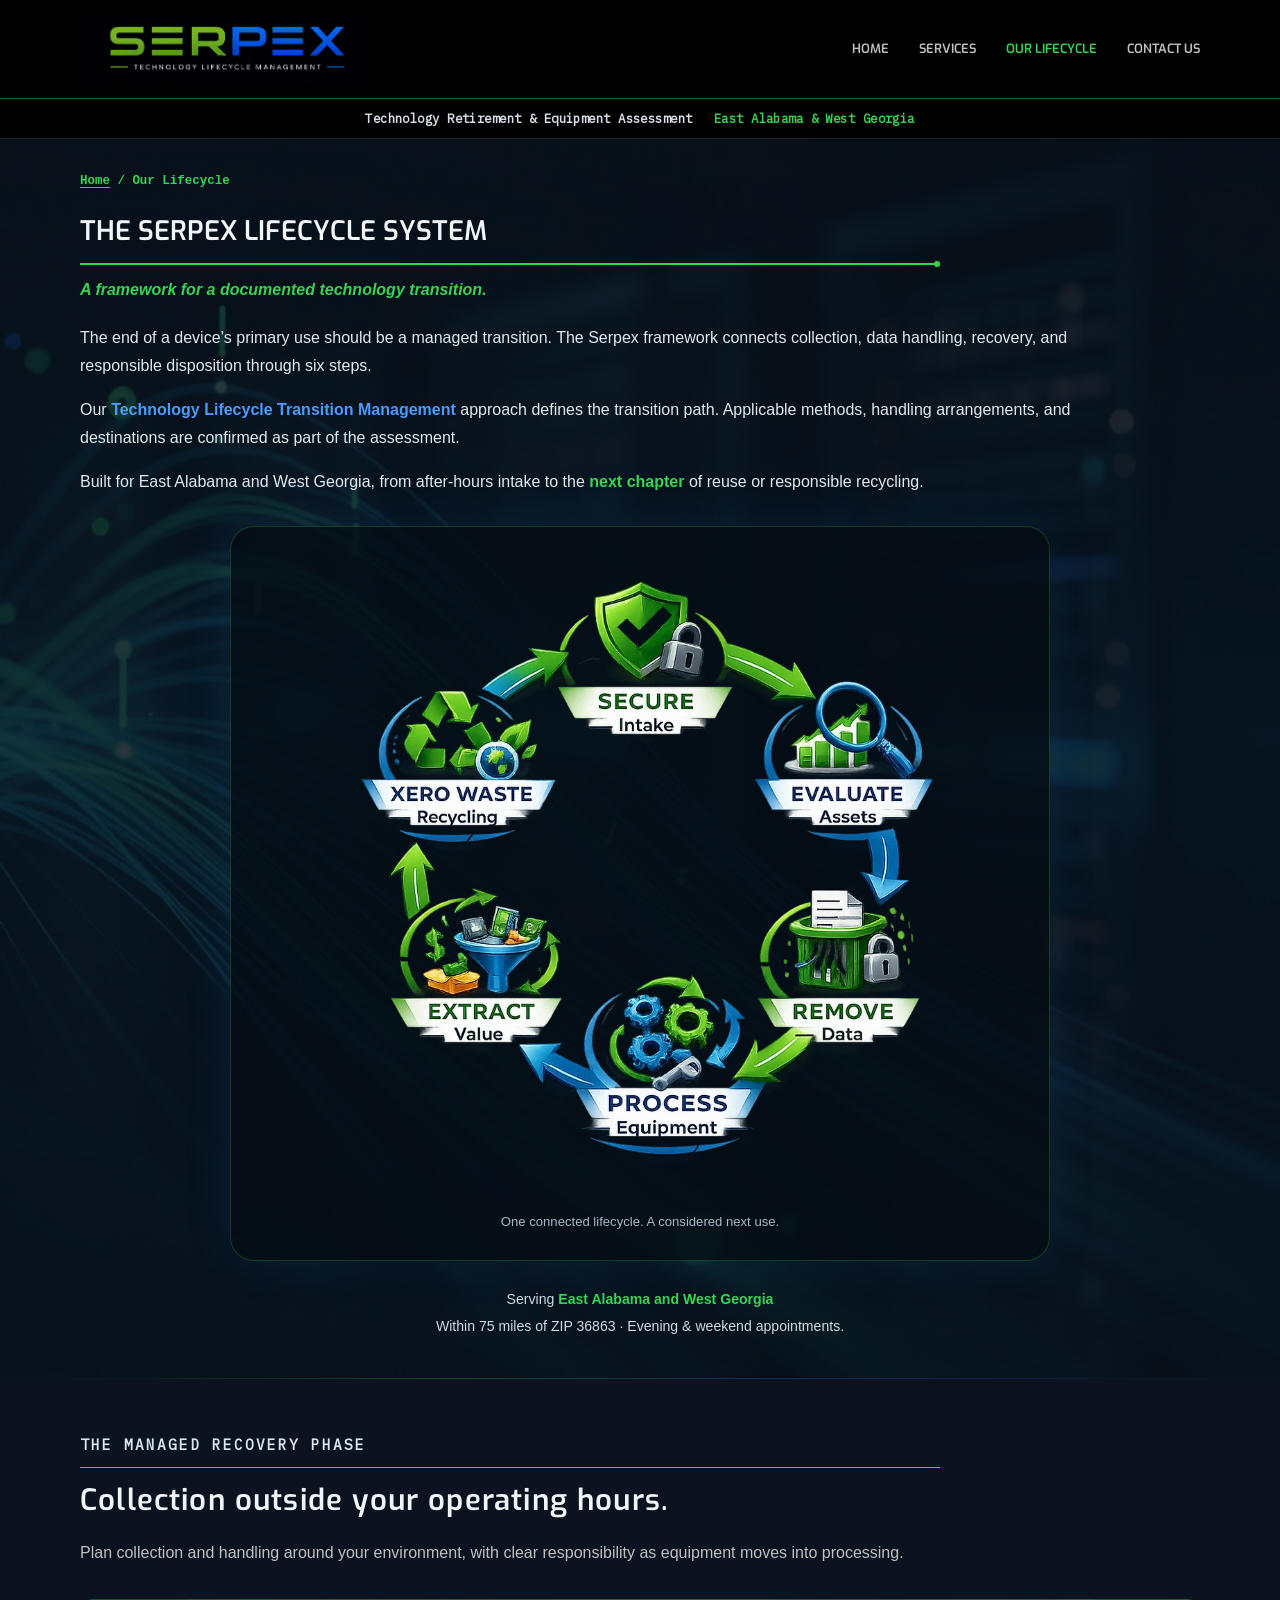
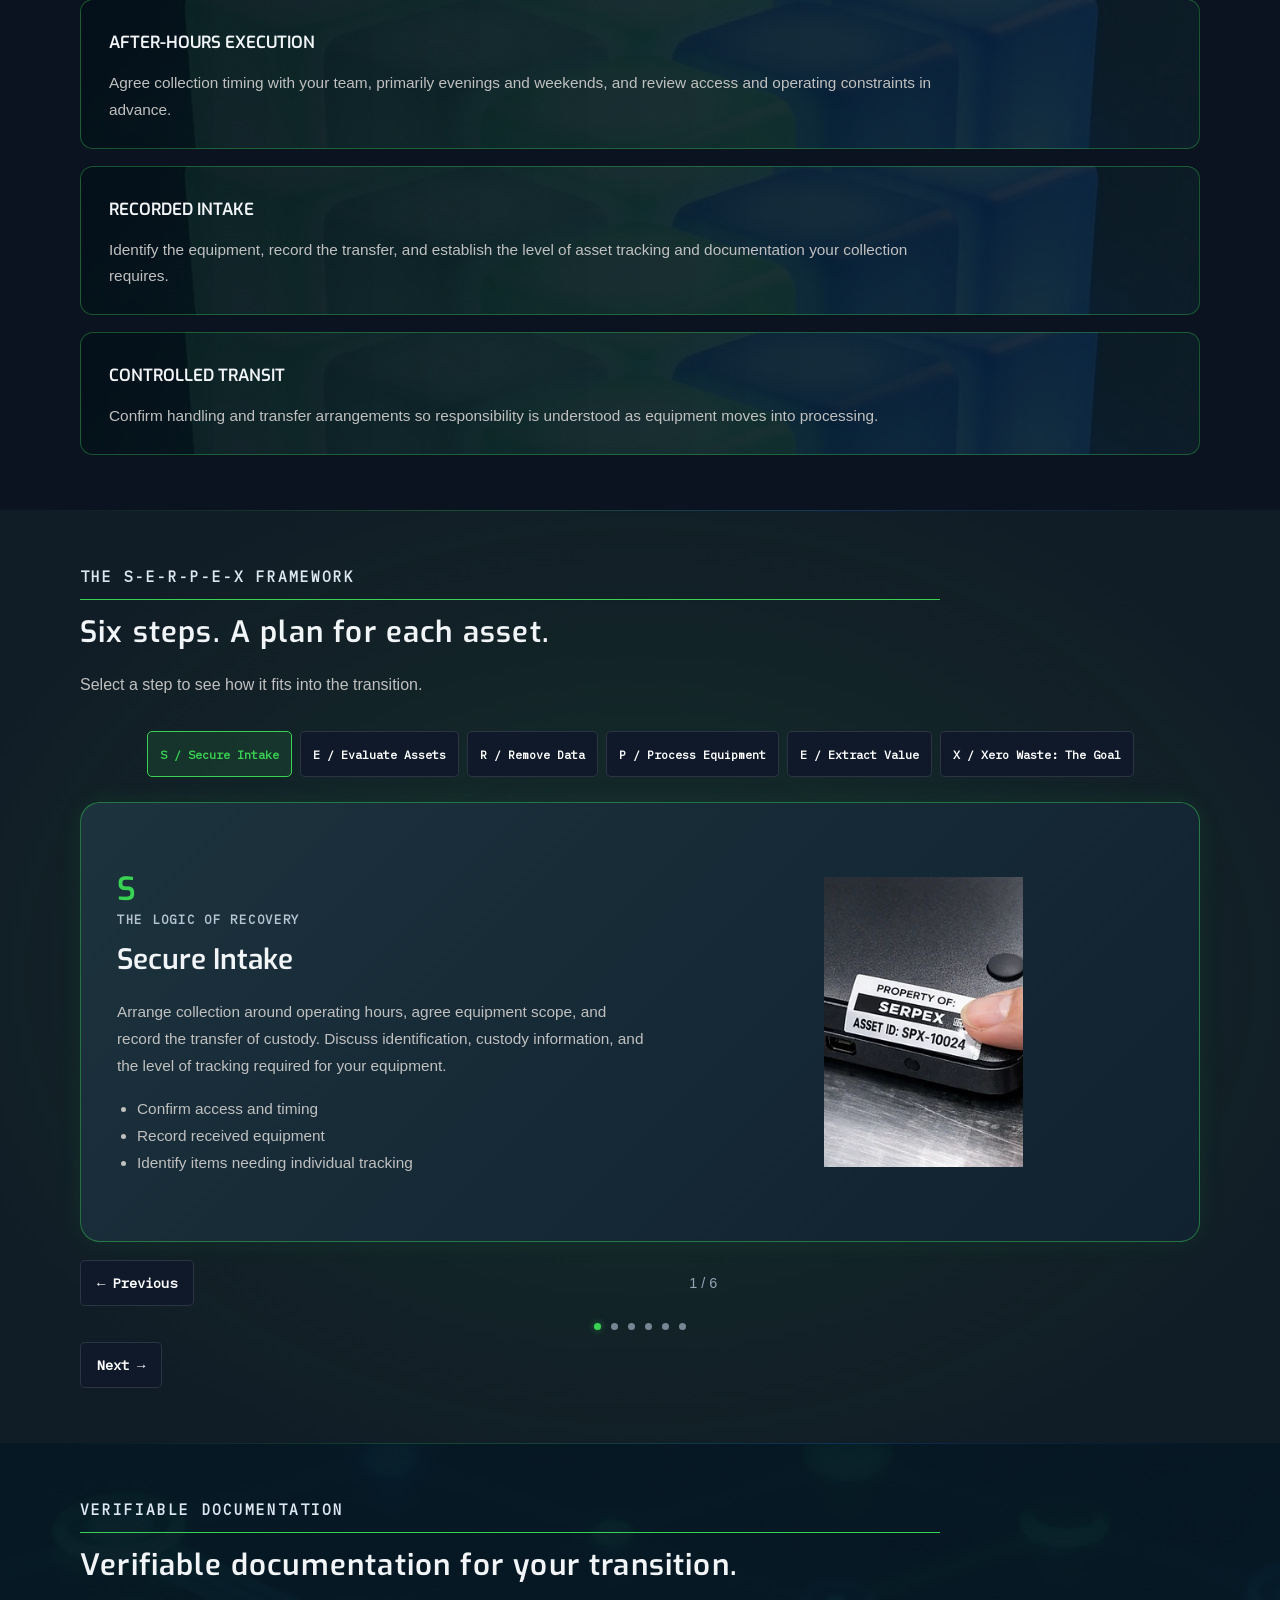
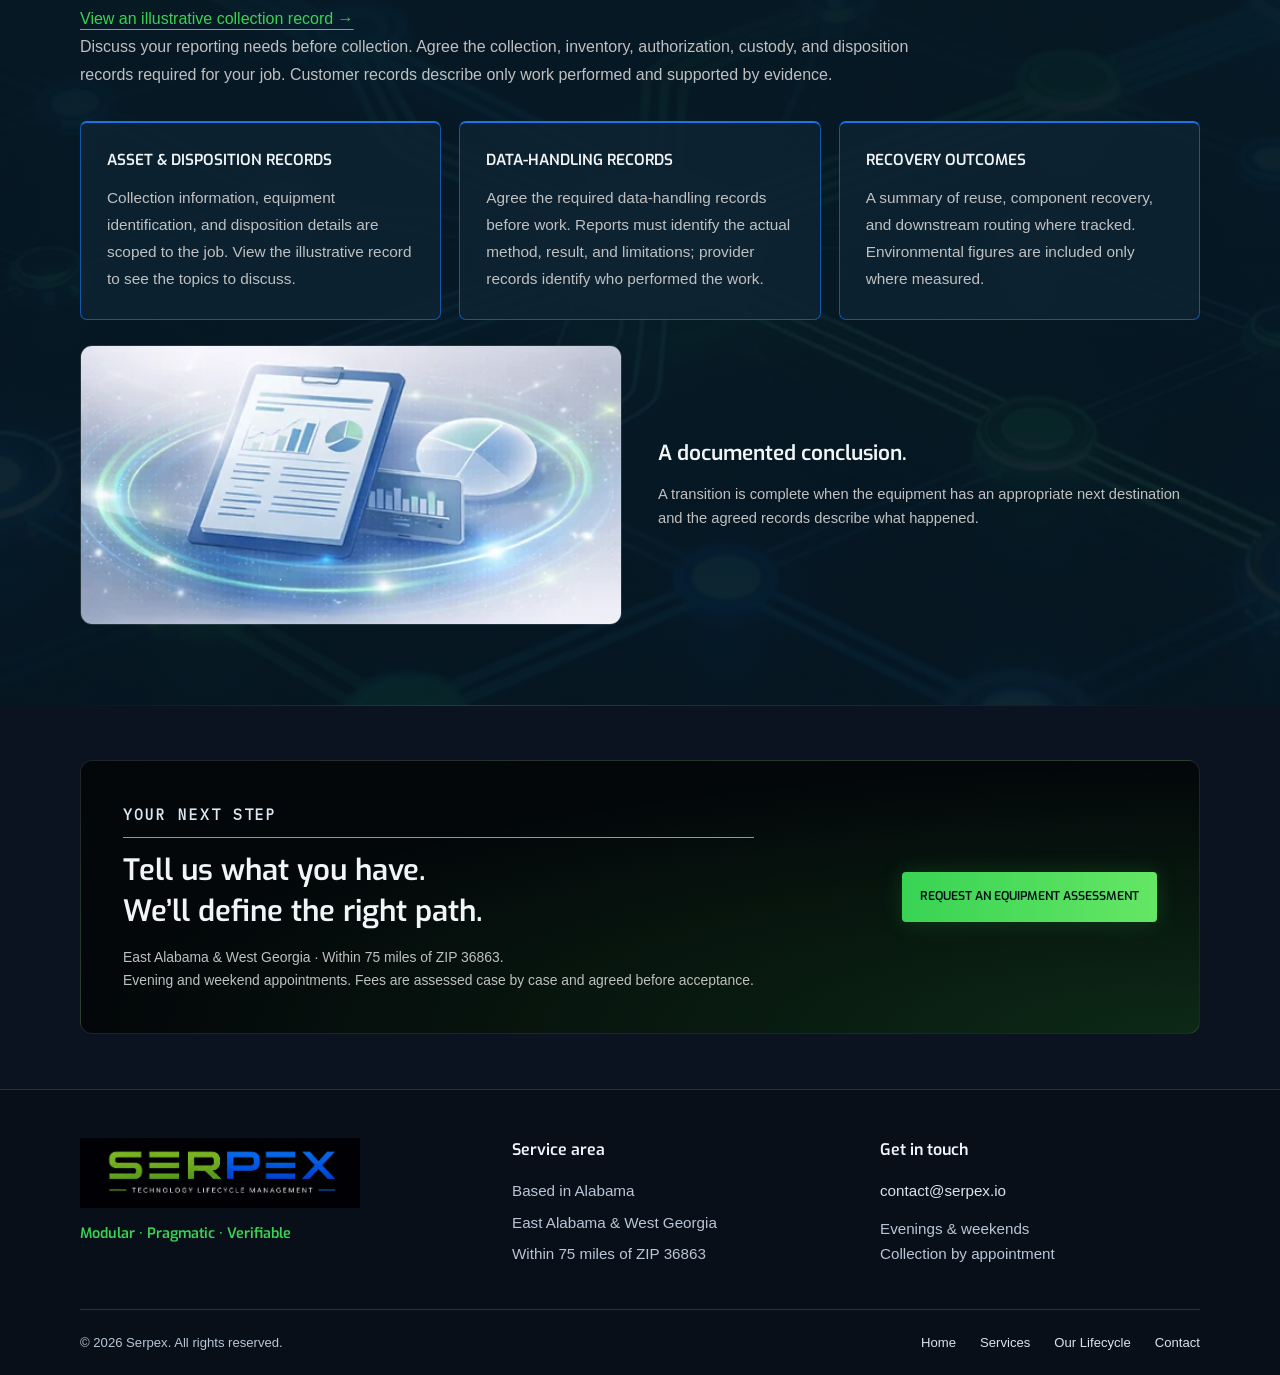
==== lifecycle.html @ 8f2829be "Publish updated Serpex site with Exo typography and balanced footer" ====
<!DOCTYPE html>
<html lang="en">

<head>
    <meta charset="UTF-8">
    <meta name="viewport" content="width=device-width, initial-scale=1.0">

    <title>Our Lifecycle | Serpex S-E-R-P-E-X Framework</title>

    <meta name="description" content="Explore the six-step Serpex lifecycle: intake, evaluation, data handling, processing, value recovery, and responsible downstream recycling.">

    

<link rel="icon" href="assets/logo-circle-transparent.png" type="image/png">
<link rel="canonical" href="https://serpex.io/lifecycle.html">
<meta property="og:title" content="Our Lifecycle | Serpex S-E-R-P-E-X Framework">
<meta property="og:description" content="Explore the six-step Serpex lifecycle: intake, evaluation, data handling, processing, value recovery, and responsible downstream recycling.">
<meta property="og:type" content="website">
<meta property="og:url" content="https://serpex.io/lifecycle.html">
<meta property="og:image" content="https://serpex.io/assets/after-hours.webp">
<meta name="twitter:card" content="summary_large_image">


<link rel="stylesheet" href="assets/site.css">
<link rel="stylesheet" href="assets/lifecycle.css">
<link rel="stylesheet" href="assets/customer.css">
</head>


<body class="source-lifecycle">
<a class="skip-link" href="#main">Skip to content</a>
<header><div class="container"><nav aria-label="Main navigation">
<a href="/" aria-label="Serpex home"><img src="assets/serpex-wordmark-tagline.png" alt="Serpex — Technology Lifecycle Management" class="nav-logo"></a>
<button class="menu-toggle" type="button" aria-expanded="false" aria-controls="navigation">Menu</button>
<div class="nav-links" id="navigation"><a href="index.html">Home</a><a href="services.html">Services</a><a href="lifecycle.html" aria-current="page">Our Lifecycle</a><a href="index.html#contact">Contact Us</a></div>
</nav></div><div class="region-bar">Technology Retirement &amp; Equipment Assessment <span>East Alabama &amp; West Georgia</span></div></header>
<main id="main"><section class="lifecycle-opening"><div class="container"><div class="breadcrumb"><a href="index.html">Home</a> / Our Lifecycle</div><div class="source-section-title"><h1>The Serpex Lifecycle System</h1></div><p class="source-subtitle">A framework for a documented technology transition.</p><div class="opening-copy"><p>The end of a device’s primary use should be a managed transition. The Serpex framework connects collection, data handling, recovery, and responsible disposition through six steps.</p><p>Our <strong class="blue-text">Technology Lifecycle Transition Management</strong> approach defines the transition path. Applicable methods, handling arrangements, and destinations are confirmed as part of the assessment.</p><p>Built for East Alabama and West Georgia, from after-hours intake to the <strong class="green-text">next chapter</strong> of reuse or responsible recycling.</p></div><figure class="lifecycle-diagram"><img src="assets/wix/lifecycle-system.webp" alt="Serpex circular lifecycle diagram: Secure Intake, Evaluate Assets, Remove Data, Process Equipment, Extract Value, and Xero Waste Recycling" width="923" height="923" fetchpriority="high"><figcaption>One connected lifecycle. A considered next use.</figcaption></figure><p class="source-region">Serving <span>East Alabama and West Georgia</span><br>Within 75 miles of ZIP 36863 · Evening &amp; weekend appointments.</p></div></section><section class="section"><div class="container"><div class="section-heading"><div class="section-label">The Managed Recovery Phase</div><h2>Collection outside your operating hours.</h2><p>Plan collection and handling around your environment, with clear responsibility as equipment moves into processing.</p></div><div class="benefit-grid"><article><span>01</span><h3>After-Hours Execution</h3><p>Agree collection timing with your team, primarily evenings and weekends, and review access and operating constraints in advance.</p></article><article><span>02</span><h3>Recorded Intake</h3><p>Identify the equipment, record the transfer, and establish the level of asset tracking and documentation your collection requires.</p></article><article><span>03</span><h3>Controlled Transit</h3><p>Confirm handling and transfer arrangements so responsibility is understood as equipment moves into processing.</p></article></div></div></section>
<section class="section" id="framework"><div class="container"><div class="section-heading"><div class="section-label">The S-E-R-P-E-X Framework</div><h2>Six steps. A plan for each asset.</h2><p>Select a step to see how it fits into the transition.</p></div><div data-viewer><div class="selector" role="group" aria-label="Lifecycle steps"><button type="button" data-panel aria-controls="step-0" aria-pressed="true">S / Secure Intake</button><button type="button" data-panel aria-controls="step-1" aria-pressed="false">E / Evaluate Assets</button><button type="button" data-panel aria-controls="step-2" aria-pressed="false">R / Remove Data</button><button type="button" data-panel aria-controls="step-3" aria-pressed="false">P / Process Equipment</button><button type="button" data-panel aria-controls="step-4" aria-pressed="false">E / Extract Value</button><button type="button" data-panel aria-controls="step-5" aria-pressed="false">X / Xero Waste: The Goal</button></div><article class="viewer-panel" id="step-0" aria-label="Step 1: Secure Intake"><div><div class="framework-letter">S</div><div class="section-label">The logic of recovery</div><h3>Secure Intake</h3><p>Arrange collection around operating hours, agree equipment scope, and record the transfer of custody. Discuss identification, custody information, and the level of tracking required for your equipment.</p><ul><li>Confirm access and timing</li><li>Record received equipment</li><li>Identify items needing individual tracking</li></ul></div><img src="assets/wix/secure-intake.webp" alt="Illustration of secure intake" loading="lazy"></article><article class="viewer-panel" id="step-1" aria-label="Step 2: Evaluate Assets"><div><div class="framework-letter">E</div><div class="section-label">The strategic triage</div><h3>Evaluate Assets</h3><p>Review hardware specifications, condition, data-bearing media, and reuse potential. The evaluation determines a practical path for the whole device, useful components, or material recovery.</p><ul><li>Review condition and function</li><li>Identify data-bearing media</li><li>Select viable recovery options</li></ul></div><img src="assets/wix/evaluate-assets.webp" alt="Illustration of evaluate assets" loading="lazy"></article><article class="viewer-panel" id="step-2" aria-label="Step 3: Remove Data"><div><div class="framework-letter">R</div><div class="section-label">Data before value</div><h3>Remove Data</h3><p>Identify data-bearing media and the required outcome. Any sanitization or destruction work must have an agreed method, responsible operator or provider, and records supporting the actual result.</p><ul><li>Agree the handling method</li><li>Verify the applicable result</li><li>Document completed data handling</li></ul></div><img src="assets/wix/remove-data.webp" alt="Illustration of remove data" loading="lazy"></article><article class="viewer-panel" id="step-3" aria-label="Step 4: Process Equipment"><div><div class="framework-letter">P</div><div class="section-label">Prepare the next chapter</div><h3>Process Equipment</h3><p>Equipment with practical reuse potential is prepared through appropriate cleaning, testing, and restoration. Devices without a whole-system pathway may move to component recovery.</p><ul><li>Prepare reusable equipment</li><li>Evaluate practical restoration</li><li>Recover useful components</li></ul></div><img src="assets/wix/process-equipment.webp" alt="Illustration of process equipment" loading="lazy"></article><article class="viewer-panel" id="step-4" aria-label="Step 5: Extract Value"><div><div class="framework-letter">E</div><div class="section-label">Extend useful life</div><h3>Extract Value</h3><p>Prioritize useful complete devices and components for reuse or redistribution. Continued use comes before material recovery when safe, practical, and consistent with the agreed disposition.</p><ul><li>Consider whole-device reuse</li><li>Preserve usable components</li><li>Match equipment to a next-use pathway</li></ul></div><img src="assets/wix/extract-value.webp" alt="Illustration of extract value" loading="lazy"></article><article class="viewer-panel" id="step-5" aria-label="Step 6: Xero Waste: The Goal"><div><div class="framework-letter">X</div><div class="section-label">Responsible reclamation</div><h3>Xero Waste: The Goal</h3><p>Confirm an appropriate destination and the evidence required for transfer or processing. Collection alone does not establish that downstream recycling or destruction is complete.</p><ul><li>Prioritize reuse where practical</li><li>Use appropriate downstream pathways</li><li>Record disposition and close the collection</li></ul></div><img src="assets/wix/recycle.webp" alt="Illustration of xero waste: the goal" loading="lazy"></article><div class="viewer-controls"><button type="button" data-previous aria-label="Previous lifecycle step">← Previous</button><output aria-live="polite"></output><div class="source-slide-dots" aria-hidden="true"><i></i><i></i><i></i><i></i><i></i><i></i></div><button type="button" data-next aria-label="Next lifecycle step">Next →</button></div></div></div></section>
<section class="section" id="documentation"><div class="container"><div class="section-heading"><div class="section-label">Verifiable Documentation</div><h2>Verifiable documentation for your transition.</h2><p><a class="text-link" href="assets/Serpex-Record-Templates-2.pdf">View an illustrative collection record →</a></p><p>Discuss your reporting needs before collection. Agree the collection, inventory, authorization, custody, and disposition records required for your job. Customer records describe only work performed and supported by evidence.</p></div><div class="report-grid"><article class="report-card"><h3>Asset &amp; Disposition Records</h3><p>Collection information, equipment identification, and disposition details are scoped to the job. View the illustrative record to see the topics to discuss.</p></article><article class="report-card"><h3>Data-Handling Records</h3><p>Agree the required data-handling records before work. Reports must identify the actual method, result, and limitations; provider records identify who performed the work.</p></article><article class="report-card"><h3>Recovery Outcomes</h3><p>A summary of reuse, component recovery, and downstream routing where tracked. Environmental figures are included only where measured.</p></article></div><div class="image-feature"><img class="feature-picture" src="assets/wix/documentation.webp" alt="Illustration of lifecycle reports and asset records" loading="lazy"><div><h3>A documented conclusion.</h3><p>A transition is complete when the equipment has an appropriate next destination and the agreed records describe what happened.</p></div></div></div></section><section class="section"><div class="container"><div class="page-cta"><div><div class="section-label">Your next step</div><h2>Tell us what you have.<br>We’ll define the right path.</h2><p>East Alabama &amp; West Georgia · Within 75 miles of ZIP 36863.<br>Evening and weekend appointments. Fees are assessed case by case and agreed before acceptance.</p></div><div class="hero-actions"><a href="index.html?service=Equipment%20evaluation#contact" class="button button-primary">Request an Equipment Assessment</a></div></div></div></section></main><footer class="site-footer"><div class="container">
<div class="footer-content">
<div class="footer-brand"><a href="index.html" aria-label="Serpex home"><img src="assets/serpex-wordmark-tagline.png" alt="Serpex — Technology Lifecycle Management" class="footer-logo"></a><p class="footer-values">Modular · Pragmatic · Verifiable</p></div>
<div class="footer-area"><h2>Service area</h2><p>Based in Alabama</p><p>East Alabama &amp; West Georgia</p><p>Within 75 miles of ZIP 36863</p></div>
<div class="footer-contact"><h2>Get in touch</h2><a href="mailto:contact@serpex.io">contact@serpex.io</a><p>Evenings &amp; weekends<br>Collection by appointment</p></div>
</div>
<div class="footer-bottom"><p>&copy; 2026 Serpex. All rights reserved.</p><nav aria-label="Footer navigation"><a href="index.html">Home</a><a href="services.html">Services</a><a href="lifecycle.html">Our Lifecycle</a><a href="index.html#contact">Contact</a></nav></div>
</div></footer>
<script src="assets/site.js" defer></script></body></html>
---- assets/site.css ----
/* ==================================================
           SERPEX BRAND
        ================================================== */

        :root {
            --serpex-green: #39D353;
            --serpex-blue: #1A73E8;
            --serpex-silver: #C0C0C0;
            --serpex-dark: #0B1220;

            --black: #05080D;
            --surface: #0F192A;
            --surface-light: #111D31;
            --white: #FFFFFF;
            --muted: #98A3B5;

            --border: rgba(192, 192, 192, 0.16);
        }


        /* ==================================================
           RESET
        ================================================== */

        * {
            margin: 0;
            padding: 0;
            box-sizing: border-box;
        }

        html {
            scroll-behavior: smooth;
        }

        body {
            font-family: "A2 Gothic", Arial, Helvetica, sans-serif;

            background:
                radial-gradient(
                    circle at 82% 10%,
                    rgba(26, 115, 232, 0.14),
                    transparent 28%
                ),
                radial-gradient(
                    circle at 8% 65%,
                    rgba(57, 211, 83, 0.08),
                    transparent 26%
                ),
                linear-gradient(
                    180deg,
                    var(--black),
                    var(--serpex-dark) 38%,
                    #08101B 100%
                );

            color: var(--white);

            line-height: 1.6;

            overflow-x: hidden;
        }


        /* Background grid */

        body::before {
            content: "";

            position: fixed;

            inset: 0;

            z-index: -2;

            pointer-events: none;

            background-image:
                linear-gradient(
                    rgba(255,255,255,0.018) 1px,
                    transparent 1px
                ),
                linear-gradient(
                    90deg,
                    rgba(255,255,255,0.018) 1px,
                    transparent 1px
                );

            background-size: 52px 52px;

            mask-image:
                linear-gradient(
                    to bottom,
                    rgba(0,0,0,.85),
                    transparent 90%
                );
        }


        a {
            color: inherit;
            text-decoration: none;
        }

        img {
            max-width: 100%;
        }

        .container {
            width: min(1180px, 92%);
            margin: 0 auto;
        }


        /* ==================================================
           HEADER
        ================================================== */

        header {
            position: sticky;

            top: 0;

            z-index: 1000;

            background: rgba(5, 8, 13, 0.90);

            backdrop-filter: blur(14px);

            border-bottom: 1px solid var(--border);
        }


        nav {
            min-height: 82px;

            display: flex;

            align-items: center;

            justify-content: space-between;

            gap: 30px;
        }


        .nav-logo {
            display: block;

            width: 170px;

            height: auto;
        }


        .nav-links {
            display: flex;

            align-items: center;

            gap: 30px;

            color: var(--serpex-silver);

            font-size: .92rem;

            letter-spacing: .04em;
        }


        .nav-links a {
            position: relative;

            transition: color .2s ease;
        }


        .nav-links a:hover {
            color: var(--white);
        }


        .nav-links a::after {
            content: "";

            position: absolute;

            left: 0;

            bottom: -8px;

            width: 100%;

            height: 2px;

            transform: scaleX(0);

            transform-origin: left;

            background:
                linear-gradient(
                    90deg,
                    var(--serpex-green),
                    var(--serpex-blue)
                );

            transition: transform .2s ease;
        }


        .nav-links a:hover::after {
            transform: scaleX(1);
        }


        /* ==================================================
           HERO
        ================================================== */

        .hero {
            min-height: 88vh;

            display: flex;

            align-items: center;

            position: relative;

            overflow: hidden;

            padding: 110px 0 95px;
        }


        .hero::before {
            content: "";

            position: absolute;

            width: 700px;
            height: 700px;

            border-radius: 50%;

            right: -280px;
            top: -220px;

            background:
                radial-gradient(
                    circle,
                    rgba(26,115,232,.20),
                    transparent 66%
                );

            filter: blur(10px);
        }


        .hero::after {
            content: "";

            position: absolute;

            width: 560px;
            height: 560px;

            border-radius: 50%;

            left: -250px;
            bottom: -280px;

            background:
                radial-gradient(
                    circle,
                    rgba(57,211,83,.12),
                    transparent 66%
                );

            filter: blur(10px);
        }


        .hero-grid {
            position: relative;

            z-index: 2;

            display: grid;

            grid-template-columns: 1.1fr .9fr;

            gap: 75px;

            align-items: center;
        }


        .eyebrow {
            display: inline-flex;

            align-items: center;

            gap: 12px;

            margin-bottom: 24px;

            color: var(--serpex-silver);

            font-size: .77rem;

            text-transform: uppercase;

            letter-spacing: .2em;
        }


        .eyebrow::before {
            content: "";

            width: 42px;

            height: 2px;

            background:
                linear-gradient(
                    90deg,
                    var(--serpex-green),
                    var(--serpex-blue)
                );

            box-shadow:
                0 0 12px rgba(26,115,232,.35);
        }


        .hero h1 {
            max-width: 850px;

            margin-bottom: 28px;

            font-size:
                clamp(3.4rem, 7vw, 6.7rem);

            line-height: .94;

            letter-spacing: -.05em;
        }


        .hero h1 span {
            display: block;
        }


        .hero h1 .accent {
            background:
                linear-gradient(
                    90deg,
                    var(--serpex-green) 0%,
                    #75E96E 38%,
                    var(--serpex-blue) 82%
                );

            -webkit-background-clip: text;

            background-clip: text;

            color: transparent;
        }


        .hero-description {
            max-width: 700px;

            margin-bottom: 36px;

            color: var(--serpex-silver);

            font-size: 1.13rem;
        }


        .hero-actions {
            display: flex;

            flex-wrap: wrap;

            gap: 14px;

            margin-bottom: 32px;
        }


        /* ==================================================
           BUTTONS
        ================================================== */

        .button {
            min-height: 50px;

            padding: 0 24px;

            border-radius: 6px;

            display: inline-flex;

            align-items: center;

            justify-content: center;

            font-size: .93rem;

            font-weight: 700;

            letter-spacing: .03em;

            transition:
                transform .2s ease,
                box-shadow .2s ease,
                border-color .2s ease;
        }


        .button:hover {
            transform: translateY(-2px);
        }


        .button-primary {
            background:
                linear-gradient(
                    90deg,
                    var(--serpex-green),
                    #65E665
                );

            color: #04101A;

            box-shadow:
                0 0 22px rgba(57,211,83,.18);
        }


        .button-primary:hover {
            box-shadow:
                0 0 30px rgba(57,211,83,.32);
        }


        .button-secondary {
            color: var(--white);

            border:
                1px solid rgba(26,115,232,.75);

            background:
                rgba(26,115,232,.06);
        }


        .button-secondary:hover {
            border-color: var(--serpex-blue);

            box-shadow:
                0 0 24px rgba(26,115,232,.18);
        }


        /* ==================================================
           DEVELOPMENT STATUS
        ================================================== */

        .status {
            display: inline-flex;

            align-items: center;

            gap: 10px;

            color: var(--muted);

            font-size: .86rem;
        }


        .status-dot {
            width: 8px;

            height: 8px;

            border-radius: 50%;

            background: var(--serpex-green);

            box-shadow:
                0 0 12px rgba(57,211,83,.85);
        }


        /* ==================================================
           HERO LOGO
        ================================================== */

        .hero-logo-wrap {
            min-height: 450px;

            display: flex;

            align-items: center;

            justify-content: center;

            position: relative;
        }


        .hero-logo-wrap::before {
            content: "";

            position: absolute;

            width: 420px;

            height: 420px;

            border-radius: 50%;

            background:
                radial-gradient(
                    circle,
                    rgba(26,115,232,.13),
                    transparent 68%
                );

            filter: blur(6px);
        }


        .hero-logo-wrap::after {
            content: "";

            position: absolute;

            width: 330px;

            height: 330px;

            border-radius: 50%;

            border:
                1px solid rgba(57,211,83,.08);

            box-shadow:
                0 0 60px rgba(26,115,232,.07);
        }


        .hero-logo {
            position: relative;

            z-index: 2;

            width: min(460px, 100%);

            height: auto;

            display: block;

            filter:
                drop-shadow(
                    0 0 25px
                    rgba(26,115,232,.20)
                )
                drop-shadow(
                    0 0 18px
                    rgba(57,211,83,.12)
                );
        }


        /* ==================================================
           STANDARD SECTIONS
        ================================================== */

        .section {
            position: relative;

            padding: 110px 0;
        }


        .section::before {
            content: "";

            position: absolute;

            top: 0;

            left: 50%;

            width: min(1180px,92%);

            transform: translateX(-50%);

            height: 1px;

            background:
                linear-gradient(
                    90deg,
                    transparent,
                    rgba(57,211,83,.25),
                    rgba(26,115,232,.25),
                    transparent
                );
        }


        .section-heading {
            max-width: 780px;

            margin-bottom: 56px;
        }


        .section-label {
            margin-bottom: 12px;

            color: var(--serpex-green);

            font-size: .77rem;

            font-weight: 700;

            text-transform: uppercase;

            letter-spacing: .19em;
        }


        .section-heading h2 {
            margin-bottom: 18px;

            font-size:
                clamp(2.2rem,4vw,3.6rem);

            line-height: 1.08;
        }


        .section-heading p {
            color: var(--serpex-silver);

            font-size: 1.04rem;
        }


        /* ==================================================
           SERVICES
        ================================================== */

        .service-grid {
            display: grid;

            grid-template-columns:
                repeat(3,minmax(0,1fr));

            gap: 20px;
        }


        .service-card {
            position: relative;

            overflow: hidden;

            padding: 36px;

            border-radius: 12px;

            border: 1px solid var(--border);

            background:
                linear-gradient(
                    180deg,
                    rgba(255,255,255,.015),
                    rgba(255,255,255,0)
                ),
                rgba(15,25,42,.90);

            transition:
                transform .24s ease,
                border-color .24s ease,
                box-shadow .24s ease;
        }


        .service-card:hover {
            transform: translateY(-5px);

            border-color:
                rgba(26,115,232,.45);

            box-shadow:
                0 18px 44px rgba(0,0,0,.28);
        }


        .service-card::after {
            content: "";

            position: absolute;

            left: 0;

            bottom: 0;

            width: 0;

            height: 3px;

            background:
                linear-gradient(
                    90deg,
                    var(--serpex-green),
                    var(--serpex-blue)
                );

            transition: width .26s ease;
        }


        .service-card:hover::after {
            width: 100%;
        }


        .service-number {
            margin-bottom: 18px;

            color: var(--serpex-green);

            font-size: .78rem;

            font-weight: 800;

            letter-spacing: .14em;
        }


        .service-card h3 {
            margin-bottom: 12px;

            font-size: 1.25rem;
        }


        .service-card p {
            color: var(--serpex-silver);
        }

        .service-card .service-tagline {
            margin-bottom: 18px;
            color: var(--serpex-silver);
            font-size: .95rem;
            font-weight: 700;
        }

        .service-card ul {
            margin: 0;
            padding-left: 20px;
            color: var(--serpex-silver);
        }

        .service-card li {
            margin-bottom: 8px;
        }


        /* ==================================================
           ABOUT
        ================================================== */

        .about-grid {
            display: grid;

            grid-template-columns:
                .82fr 1.18fr;

            gap: 70px;

            align-items: start;
        }


        .about-title {
            font-size:
                clamp(2.4rem,5vw,4rem);

            line-height: 1.05;
        }


        .accent-line {
            width: 90px;

            height: 4px;

            margin-top: 28px;

            background:
                linear-gradient(
                    90deg,
                    var(--serpex-green),
                    var(--serpex-blue)
                );

            box-shadow:
                0 0 18px rgba(26,115,232,.30);
        }


        .about-copy p {
            margin-bottom: 22px;

            color: var(--serpex-silver);

            font-size: 1.07rem;
        }


        /* ==================================================
           PROCESS
        ================================================== */

        .process-strip {
            display: grid;

            grid-template-columns:
                repeat(4,minmax(0,1fr));

            gap: 1px;

            overflow: hidden;

            border:
                1px solid var(--border);

            border-radius: 12px;

            background: var(--border);
        }


        .process-step {
            min-height: 210px;

            padding: 30px;

            background: var(--surface);

            transition:
                background .2s ease;
        }


        .process-step:hover {
            background: var(--surface-light);
        }


        .process-step span {
            display: block;

            margin-bottom: 18px;

            color: var(--serpex-blue);

            font-size: .77rem;

            font-weight: 800;

            letter-spacing: .14em;
        }


        .process-step h3 {
            margin-bottom: 10px;

            font-size: 1.12rem;
        }


        .process-step p {
            color: var(--serpex-silver);

            font-size: .94rem;
        }


        /* ==================================================
           WHO WE SERVE
        ================================================== */

        .audience-grid {
            display: grid;

            grid-template-columns:
                repeat(3,minmax(0,1fr));

            gap: 18px;
        }


        .audience-card {
            position: relative;

            min-height: 225px;

            overflow: hidden;

            padding: 30px;

            border-radius: 12px;

            border: 1px solid var(--border);

            background:
                rgba(15,25,42,.82);
        }


        .audience-card::before {
            content: "";

            position: absolute;

            width: 150px;

            height: 150px;

            top: -55px;

            right: -55px;

            border-radius: 50%;

            background:
                radial-gradient(
                    circle,
                    rgba(26,115,232,.13),
                    transparent 70%
                );
        }


        .audience-card:nth-child(2)::before {
            background:
                radial-gradient(
                    circle,
                    rgba(57,211,83,.12),
                    transparent 70%
                );
        }


        .audience-card h3 {
            margin-bottom: 10px;

            font-size: 1.18rem;
        }


        .audience-card p {
            color: var(--serpex-silver);
        }


        /* ==================================================
           CONTACT
        ================================================== */

        .contact-box {
            position: relative;

            overflow: hidden;

            padding: 60px;

            border-radius: 14px;

            border:
                1px solid rgba(26,115,232,.35);

            background:
                linear-gradient(
                    135deg,
                    rgba(57,211,83,.04),
                    rgba(26,115,232,.07)
                ),
                rgba(9,17,30,.94);

            box-shadow:
                0 0 44px rgba(26,115,232,.08);
        }


        .contact-box::before {
            content: "";

            position: absolute;

            top: 0;

            left: 0;

            width: 100%;

            height: 4px;

            background:
                linear-gradient(
                    90deg,
                    var(--serpex-green),
                    var(--serpex-blue)
                );

            box-shadow:
                0 0 18px rgba(26,115,232,.45);
        }


        .contact-box h2 {
            margin-bottom: 16px;

            font-size:
                clamp(2.3rem,5vw,3.7rem);

            line-height: 1.05;
        }


        .contact-box p {
            max-width: 660px;

            margin-bottom: 30px;

            color: var(--serpex-silver);

            font-size: 1.04rem;
        }


        /* ==================================================
           FOOTER
        ================================================== */

        footer {
            padding: 42px 0;

            border-top: 1px solid var(--border);

            background:
                rgba(5,8,13,.62);
        }


        .footer-content {
            display: flex;

            align-items: center;

            justify-content: space-between;

            gap: 30px;

            color: var(--muted);

            font-size: .87rem;
        }


        .footer-logo {
            display: block;

            width: 225px;

            height: auto;
        }


        /* ==================================================
           RESPONSIVE
        ================================================== */

        @media (max-width: 900px) {

            .hero-grid,
            .about-grid {
                grid-template-columns: 1fr;
            }

            .hero-grid {
                gap: 50px;
            }

            .hero-logo-wrap {
                min-height: 350px;
            }

            .hero-logo {
                width: min(380px,90%);
            }

            .service-grid,
            .audience-grid,
            .process-strip {
                grid-template-columns: 1fr;
            }
        }


        @media (max-width: 700px) {

            .nav-links {
                display: none;
            }

            .nav-logo {
                width: 145px;
            }

            .hero {
                min-height: auto;

                padding:
                    90px 0 70px;
            }

            .hero h1 {
                font-size:
                    clamp(3rem,15vw,5rem);
            }

            .section {
                padding: 80px 0;
            }

            .contact-box {
                padding: 38px 26px;
            }

            .footer-content {
                flex-direction: column;

                align-items: flex-start;
            }

            .footer-logo {
                width: 190px;
            }
        }

    

body {font-family:Arial,Helvetica,sans-serif}
.skip-link {position:fixed;top:10px;left:10px;z-index:2000;padding:12px;background:var(--white);color:var(--black);transform:translateY(-160%)}
.skip-link:focus {transform:none}
a:focus-visible,button:focus-visible,summary:focus-visible,input:focus-visible,select:focus-visible,textarea:focus-visible {outline:3px solid var(--serpex-green);outline-offset:5px}
section[id] {scroll-margin-top:100px}
.hero {min-height:auto;padding:85px 0 65px}
.hero-grid {grid-template-columns:1.1fr 1fr;gap:45px}
.hero h1 {font-size:clamp(2.8rem,4.5vw,4.7rem);line-height:1.04;letter-spacing:-.045em}
.hero-description {font-size:1.08rem;max-width:590px}
.eyebrow {letter-spacing:.12em;font-size:.74rem}
.hero-art {width:100%;height:auto;border-radius:20px;display:block}
.art-caption {color:var(--muted);font-size:.8rem;margin-top:12px}
.availability {display:flex;flex-wrap:wrap;gap:10px;margin-bottom:24px}
.pill {padding:7px 12px;border:1px solid var(--border);border-radius:999px;color:var(--serpex-silver);font-size:.82rem}
.hero-note {color:var(--muted);font-size:.86rem}
.quick-facts {display:grid;grid-template-columns:repeat(3,1fr);gap:24px;padding:28px 0;border-top:1px solid var(--border)}
.quick-facts strong {display:block;font-size:1rem;margin-bottom:5px}.quick-facts p {color:var(--serpex-silver);font-size:.92rem}
.section {padding:76px 0}.section-heading {margin-bottom:32px}.section-heading h2 {font-size:clamp(2rem,3.5vw,3rem)}
.service-card {padding:28px}.service-card h3 {font-size:1.2rem}.service-card p {margin-bottom:18px}
.service-card li {font-size:.94rem}.section-note {color:var(--muted);margin-top:24px;font-size:.92rem}
.equipment-grid {display:grid;grid-template-columns:1.3fr 1fr;gap:24px}
.equipment-box {padding:30px;border:1px solid var(--border);background:var(--surface);border-radius:12px}
.equipment-box h3 {margin-bottom:14px}.equipment-box p,.equipment-box li {color:var(--serpex-silver)}
.equipment-box ul {padding-left:20px}.equipment-box li {margin-bottom:8px}
.equipment-box.restricted {border-color:rgba(192,192,192,.3)}
.about-grid {grid-template-columns:1fr 1fr;gap:44px;align-items:center}.about-title {font-size:clamp(2rem,3.5vw,3rem);margin-bottom:22px}
.about-copy p {font-size:1rem}.about-copy ul {padding-left:20px;color:var(--serpex-silver)}.about-copy li {margin-bottom:10px}
.process-step {padding:24px;min-height:200px}.process-step span {color:var(--serpex-green)}
.process-step p {color:var(--serpex-silver);font-size:.94rem}
.faq {max-width:900px}.faq details {border-bottom:1px solid var(--border);padding:20px 0}.faq summary {cursor:pointer;font-size:1.05rem;font-weight:700;padding-right:12px}.faq details p {color:var(--serpex-silver);padding-top:12px;max-width:780px}
.contact-box {padding:40px}.contact-grid {display:grid;grid-template-columns:1fr 1fr;gap:40px}.contact-box h2 {font-size:clamp(2rem,3.5vw,3rem)}
.contact-box p {margin-bottom:18px}.contact-box a.email {color:var(--serpex-green);text-decoration:underline;text-underline-offset:4px;overflow-wrap:anywhere}
.inquiry-form {display:grid;gap:14px}.form-row {display:grid;grid-template-columns:1fr 1fr;gap:14px}.inquiry-form label {display:block;font-size:.88rem;color:var(--serpex-silver)}
.inquiry-form input,.inquiry-form select,.inquiry-form textarea {display:block;width:100%;margin-top:6px;padding:12px;border:1px solid rgba(192,192,192,.35);border-radius:6px;background:#0B1220;color:white;font:inherit}
.inquiry-form textarea {resize:vertical;min-height:100px}.inquiry-form button {cursor:pointer;border:0;font:inherit;font-weight:700}.contact-box .form-help {font-size:.84rem;color:var(--muted);margin:0}
.footer-logo {width:140px}.footer-content a {text-decoration:underline;text-underline-offset:3px}
.menu-toggle {display:none;border:1px solid var(--border);background:var(--surface);color:white;padding:10px 14px;border-radius:6px;font:inherit}
@media(max-width:1000px){.nav-links{gap:17px;font-size:.85rem}.hero-grid{gap:24px}}
@media(max-width:900px){.hero-grid,.about-grid{grid-template-columns:1fr}.hero-art{max-width:620px;margin:auto}.service-grid{grid-template-columns:1fr}.process-strip{grid-template-columns:1fr 1fr}.hero-grid{gap:28px}.hero h1{max-width:700px}.hero-grid figure{max-width:620px}.contact-grid{grid-template-columns:1fr}.equipment-grid{grid-template-columns:1fr}}
@media(max-width:700px){nav{min-height:72px;flex-wrap:wrap;gap:0}.menu-toggle{display:block}.nav-links{display:none;width:100%;padding:12px 0 20px;flex-wrap:wrap;gap:18px}.nav-links.is-open{display:flex}.hero{padding:48px 0 38px}.hero h1{font-size:clamp(2.7rem,11vw,3.7rem)}.hero-actions{margin-bottom:18px}.hero-grid figure{max-width:450px}.quick-facts{grid-template-columns:1fr;gap:18px}.section{padding:52px 0}.process-strip{grid-template-columns:1fr}.process-step{min-height:0}.section-heading{margin-bottom:26px}.contact-box{padding:28px 22px}.form-row{grid-template-columns:1fr}.eyebrow{font-size:.68rem;letter-spacing:.08em}.eyebrow::before{width:24px}.equipment-box{padding:24px}.footer-content{gap:20px}section[id]{scroll-margin-top:90px}}
@media(prefers-reduced-motion:reduce){html{scroll-behavior:auto}*,*::before,*::after{transition:none!important}.button:hover,.service-card:hover{transform:none}}
.nav-logo{width:76px;height:76px;object-fit:contain}.footer-logo{width:110px;height:110px;object-fit:contain}@media(max-width:700px){.nav-logo{width:64px;height:64px}}


/* Primary visual reference: Serpex Wix site — technical type, circle motif, green/blue accents. */
body{background:#090f1b;color:#f2f5f7}
header{background:rgba(0,0,0,.96)}
.region-bar{border-top:1px solid rgba(57,211,83,.45);padding:10px 20px;text-align:center;font:700 .78rem/1.5 'Courier New',monospace;letter-spacing:.035em;color:#d7dfeb}
.region-bar span{color:var(--serpex-green);margin-left:14px}
.nav-links{font-family:'Courier New',monospace;font-weight:700;text-transform:uppercase;letter-spacing:.06em}
.nav-logo{width:92px;height:92px}nav{min-height:98px}
.hero{background:radial-gradient(ellipse at 78% 40%,rgba(26,115,232,.17),transparent 52%),linear-gradient(135deg,#030608,#101b2b);padding:70px 0 58px}
.hero-grid{grid-template-columns:1fr 1fr;gap:50px}
.hero h1{font-family:'Courier New',monospace;font-size:clamp(3rem,5.4vw,5.6rem);font-weight:700;line-height:1.03;letter-spacing:-.065em;margin-bottom:25px}
.hero h1 .think{color:var(--serpex-blue)}.hero h1 .accent{background:none;color:var(--serpex-green)}
.eyebrow,.section-label,.service-number{font-family:'Courier New',monospace;font-weight:700;letter-spacing:.11em}
.eyebrow{font-size:.77rem}.hero-description{font-size:1.06rem;max-width:560px}
.hero-grid figure{position:relative;padding:20px 0}.hero-grid figure::before{content:'';position:absolute;inset:0 8% 40px;border-radius:50%;border:2px solid rgba(57,211,83,.45);box-shadow:0 0 45px rgba(26,115,232,.17);pointer-events:none;transform:rotate(-18deg)}
.hero-art{border-radius:12px}.hero-grid .hero-art{position:relative}.art-caption{text-align:center;font-family:'Courier New',monospace;font-weight:700;font-size:.9rem;color:#dae4ed}.art-caption span{color:var(--serpex-green);padding:0 10px}
.button{font-family:'Courier New',monospace;text-transform:uppercase;font-size:.87rem;border-radius:4px}.hero-actions{gap:12px}.hero-actions .button{padding:0 18px}
.pickup-banner{background:#030609;border-top:1px solid var(--border);border-bottom:1px solid var(--border);padding:22px 0}
.pickup-banner .container{display:flex;align-items:center;gap:22px;flex-wrap:wrap;font-size:.95rem}.pickup-banner strong{font-family:'Courier New',monospace;color:var(--serpex-green);font-size:.85rem}.pickup-banner a{margin-left:auto;color:#e1e8f0;text-decoration:underline;text-underline-offset:4px}
.section-heading h2,.about-title,.contact-box h2{font-family:'Courier New',monospace;letter-spacing:-.04em}.section-heading{max-width:860px}
#services{background:radial-gradient(ellipse at 45% 65%,rgba(26,115,232,.09),transparent 70%)}
.service-card{border-top:2px solid rgba(57,211,83,.7);background:linear-gradient(160deg,rgba(26,115,232,.1),rgba(57,211,83,.025)),#0c1420}
.service-card h3{text-transform:uppercase;font-family:'Courier New',monospace;font-size:1.15rem;letter-spacing:.02em}.service-emblem{display:flex;align-items:center;justify-content:center;width:66px;height:66px;border:2px solid var(--serpex-blue);border-radius:50%;color:var(--serpex-green);font:38px/1 Arial;margin-bottom:24px;box-shadow:0 0 22px rgba(26,115,232,.15)}
.section-actions{display:flex;align-items:center;gap:24px;flex-wrap:wrap;margin-top:30px}.section-actions p{max-width:520px;color:var(--serpex-silver);font-size:.93rem}
#why-serpex{background:#111827}.benefit-grid{display:grid;grid-template-columns:repeat(3,1fr);gap:30px}.benefit-grid article{border-left:2px solid var(--serpex-green);padding:4px 0 4px 22px}.benefit-grid span{font:700 .8rem 'Courier New',monospace;color:var(--serpex-blue)}.benefit-grid h3{font-family:'Courier New',monospace;text-transform:uppercase;margin:10px 0 12px}.benefit-grid p{color:var(--serpex-silver)}
.process-strip{grid-template-columns:repeat(3,minmax(0,1fr));border-radius:6px}.process-step{min-height:220px}.process-step .framework-letter{font:700 2.4rem/1 'Courier New',monospace;color:var(--serpex-green);margin-bottom:16px}.process-step h3{font-family:'Courier New',monospace;margin-bottom:12px}
.documentation-strip{display:grid;grid-template-columns:1fr 1fr;gap:28px;padding:28px;margin-top:28px;border:1px solid rgba(26,115,232,.4);border-radius:6px}.documentation-strip h3{font:700 1.1rem 'Courier New',monospace}.documentation-strip p{color:var(--serpex-silver);font-size:.94rem}
.contact-box{border-radius:6px}.footer-values{color:var(--serpex-green);font-family:'Courier New',monospace;margin-top:10px}.footer-content{align-items:flex-start}.footer-content>div:first-child{max-width:360px}
@media(max-width:1100px){.hero-grid{gap:28px}.hero h1{font-size:clamp(3rem,5.5vw,5rem)}.eyebrow{font-size:.69rem;letter-spacing:.055em}}
@media(max-width:900px){.hero-grid{grid-template-columns:1fr}.hero-grid figure{max-width:620px;width:100%;margin:auto}.hero h1{font-size:clamp(3rem,8vw,5rem)}.benefit-grid{grid-template-columns:1fr}.documentation-strip{grid-template-columns:1fr}.process-strip{grid-template-columns:1fr 1fr}}
@media(max-width:700px){nav{min-height:76px}.nav-logo{width:70px;height:70px}.region-bar{font-size:.7rem;padding:9px 12px}.region-bar span{display:block;margin-left:0}.hero{padding:42px 0}.hero h1{font-size:clamp(2.6rem,11vw,4rem)}.hero-description{font-size:1rem}.hero-grid{gap:22px}.eyebrow{font-size:.65rem;letter-spacing:0}.eyebrow::before{display:none}.pickup-banner .container{gap:10px}.pickup-banner a{margin-left:0}.process-strip{grid-template-columns:1fr}.process-step{min-height:0}.documentation-strip{padding:22px}.section-heading h2,.about-title,.contact-box h2{font-size:clamp(1.8rem,7vw,2.7rem)}section[id]{scroll-margin-top:160px}.section-actions{gap:16px}}

.nav-links a[aria-current="page"]{color:var(--serpex-green)}
.page-hero{padding:64px 0;background:linear-gradient(90deg,rgba(4,9,17,.97),rgba(4,9,17,.6)),url('wix/services-hero.webp') center/cover}
.page-hero h1{font:700 clamp(2.5rem,5vw,4.8rem)/1.06 'Courier New',monospace;letter-spacing:-.05em;max-width:900px;margin:12px 0 22px}.page-hero p{max-width:760px;color:var(--serpex-silver);font-size:1.08rem}.page-hero .hero-actions{margin-top:26px;margin-bottom:0}
.breadcrumb{font:700 .78rem 'Courier New',monospace;color:var(--serpex-green)}.breadcrumb a{text-decoration:underline;text-underline-offset:3px}
.service-picture{width:140px;height:140px;object-fit:contain;display:block;margin:0 auto 22px;border-radius:50%}.service-card{scroll-margin-top:160px}
.service-detail-note{color:var(--muted);font-size:.9rem;margin-top:16px}
.image-feature{display:grid;grid-template-columns:1fr 1fr;gap:36px;align-items:center;padding:25px 0}.image-feature:nth-child(even) .feature-picture{order:2}.feature-picture{width:100%;max-height:280px;object-fit:cover;border-radius:12px;border:1px solid var(--border)}.image-feature h3{font:700 1.5rem 'Courier New',monospace;margin-bottom:15px}.image-feature p{color:var(--serpex-silver)}
.selector{display:flex;flex-wrap:wrap;gap:10px;margin:25px 0}.selector button,.viewer-controls button{background:var(--surface);border:1px solid var(--border);color:white;padding:12px 16px;cursor:pointer;border-radius:5px;font:700 .87rem 'Courier New',monospace;min-height:46px}.selector button[aria-pressed="true"]{border-color:var(--serpex-green);background:rgba(57,211,83,.11);color:var(--serpex-green)}
.viewer-panel{display:grid;grid-template-columns:1.1fr 1fr;gap:40px;align-items:center;padding:36px;border-radius:14px;border:1px solid rgba(26,115,232,.5);background:radial-gradient(ellipse at 80% 50%,rgba(57,211,83,.09),transparent 65%),#0c1522}.viewer-panel[hidden]{display:none}.viewer-panel h3{font:700 clamp(1.7rem,3vw,2.5rem)/1.1 'Courier New',monospace;margin:12px 0 20px}.viewer-panel p{color:var(--serpex-silver);margin-bottom:16px}.viewer-panel ul{color:var(--serpex-silver);padding-left:20px}.viewer-panel img{width:100%;max-height:330px;object-fit:contain;border-radius:12px}.viewer-panel .framework-letter{font:700 3rem 'Courier New',monospace;color:var(--serpex-green)}
.viewer-controls{display:flex;gap:12px;align-items:center;margin-top:18px}.viewer-controls output{margin:0 auto;color:var(--muted);font-size:.9rem}.viewer-controls button:hover{border-color:var(--serpex-green)}
.lifecycle-intro{display:grid;grid-template-columns:1fr 1fr;gap:40px;align-items:center}.lifecycle-intro img{width:100%;border-radius:16px}.lifecycle-intro h2{font:700 clamp(2rem,3.5vw,3rem)/1.1 'Courier New',monospace;margin-bottom:22px}.lifecycle-intro p{color:var(--serpex-silver);margin-bottom:18px}
.report-grid{display:grid;grid-template-columns:repeat(3,1fr);gap:20px}.report-card{background:var(--surface);border:1px solid var(--border);border-top:2px solid var(--serpex-blue);padding:26px;border-radius:7px}.report-card h3{font:700 1.1rem 'Courier New',monospace;margin-bottom:14px}.report-card p{color:var(--serpex-silver)}
.page-cta{padding:42px;background:linear-gradient(110deg,rgba(26,115,232,.12),rgba(57,211,83,.08));border:1px solid var(--border);border-radius:12px;display:flex;gap:30px;align-items:center;justify-content:space-between}.page-cta h2{font:700 clamp(1.7rem,3vw,2.7rem)/1.1 'Courier New',monospace;margin-bottom:14px}.page-cta p{color:var(--serpex-silver)}.page-cta .hero-actions{flex-shrink:0;margin:0;max-width:300px}
.text-link{color:var(--serpex-green);text-decoration:underline;text-underline-offset:5px}.home-page-links{display:flex;gap:20px;flex-wrap:wrap;margin-top:26px}.home-service-picture{width:100px;height:100px;object-fit:contain;border-radius:50%;margin-bottom:18px}
@keyframes enter-panel{from{opacity:.4;transform:translateY(8px)}to{opacity:1;transform:translateY(0)}}.viewer-panel:not([hidden]){animation:enter-panel .3s ease-out}.in-view{animation:enter-panel .45s ease-out}
@media(max-width:900px){.report-grid{grid-template-columns:1fr}.page-cta{flex-direction:column;align-items:flex-start}.page-cta .hero-actions{max-width:none}.viewer-panel{gap:24px;padding:26px}.lifecycle-intro{grid-template-columns:1fr}.lifecycle-intro img{max-width:620px;margin:auto}}
@media(max-width:700px){.page-hero{padding:42px 0}.page-hero h1{font-size:clamp(2.2rem,10vw,3.6rem)}.image-feature,.viewer-panel{grid-template-columns:1fr}.image-feature:nth-child(even) .feature-picture{order:0}.viewer-panel img{max-height:260px}.viewer-panel{padding:24px}.selector{gap:8px}.selector button{padding:10px 12px;font-size:.8rem}.viewer-controls button{padding:10px}.viewer-controls output{font-size:.8rem}.page-cta{padding:26px}.section-heading h2{overflow-wrap:anywhere}}
@media(prefers-reduced-motion:reduce){.viewer-panel:not([hidden]),.in-view{animation:none}}
---- assets/lifecycle.css ----
@font-face{font-family:SerpexEnfonix;src:url('fonts/enfonix.woff2') format('woff2');font-weight:400;font-style:normal;font-display:swap}
@font-face{font-family:SerpexMono;src:url('fonts/ibm-plex-mono.woff2') format('woff2');font-weight:400;font-style:normal;font-display:swap}
.source-lifecycle{font-family:SerpexMono,monospace;background:#0b1320}
.source-lifecycle .nav-links,.source-lifecycle .button,.source-lifecycle .footer-values,.source-lifecycle h1,.source-lifecycle h2,.source-lifecycle h3{font-family:Exo,Arial,Helvetica,sans-serif;font-weight:400;letter-spacing:.045em}
.source-lifecycle .region-bar,.source-lifecycle .section-label,.source-lifecycle .selector button,.source-lifecycle .viewer-controls button{font-family:SerpexMono,monospace}
.source-lifecycle .nav-links{font-size:.8rem}.source-lifecycle .container{width:min(1120px,90%)}
.lifecycle-opening{padding:35px 0 38px;background:linear-gradient(rgba(7,16,26,.82),rgba(7,16,26,.88)),url('wix/services-hero.webp') center/cover}
.source-section-title{margin-top:24px;border-bottom:2px solid #39d353;max-width:860px;padding-bottom:12px;position:relative}.source-section-title::after{content:'';position:absolute;right:0;bottom:-4px;width:6px;height:6px;border-radius:50%;background:#39d353}
.source-section-title h1{font-size:clamp(1.35rem,2.1vw,2rem);line-height:1.45;text-transform:uppercase;margin:0;letter-spacing:.12em}
.source-subtitle{font-size:1rem;font-style:italic;color:#39d353;margin:12px 0 22px;font-weight:700}
.opening-copy{max-width:1040px;color:#e2e9ee;font-size:.97rem;line-height:1.8}.opening-copy p{margin-bottom:16px}.blue-text{color:#4d9bff}.green-text{color:#39d353}
.lifecycle-diagram{max-width:820px;margin:30px auto 25px;background:rgba(4,12,20,.75);border:1px solid rgba(57,211,83,.24);border-radius:24px;padding:28px;box-shadow:0 0 50px rgba(26,115,232,.1)}.lifecycle-diagram img{display:block;width:100%;height:auto;max-width:640px;margin:auto}.lifecycle-diagram figcaption{font-size:.82rem;text-align:center;color:#a8b8c7;margin-top:16px}
.source-region{text-align:center;color:#cedbe6;font-size:.88rem;line-height:1.9}.source-region span{color:#39d353;font-weight:700}
.source-lifecycle .section{padding:55px 0}.source-lifecycle .section-heading h2{font-size:clamp(1.45rem,2.3vw,2rem);line-height:1.4;letter-spacing:.04em}.source-lifecycle .section-label{color:#dce7f1;font-size:.9rem;letter-spacing:.14em;position:relative;padding-bottom:11px;max-width:900px;border-bottom:1px solid #39d353}.source-lifecycle .section-heading p{font-size:.94rem}
.source-lifecycle .benefit-grid{grid-template-columns:1fr;gap:17px}.source-lifecycle .benefit-grid article{padding:24px 28px;border:1px solid rgba(57,211,83,.35);border-radius:13px;background:linear-gradient(90deg,rgba(2,15,25,.92),rgba(4,22,33,.84)),url('wix/modular.webp') center/cover}.source-lifecycle .benefit-grid h3{font-size:1.05rem;margin:5px 0 14px}.source-lifecycle .benefit-grid p{font-size:.92rem;max-width:850px}.source-lifecycle .benefit-grid span{display:none}
.source-lifecycle #framework{background:radial-gradient(ellipse at center,rgba(57,211,83,.09),transparent 80%),#111d26}
.source-lifecycle .selector{justify-content:center;gap:8px}.source-lifecycle .selector button{font-size:.73rem;padding:10px 12px}.source-lifecycle .viewer-panel{background:linear-gradient(135deg,rgba(29,51,62,.97),rgba(17,33,48,.97));border:1px solid rgba(57,211,83,.45);border-radius:20px;box-shadow:0 0 24px rgba(57,211,83,.08);padding:36px;min-height:440px}.source-lifecycle .viewer-panel h3{font-size:clamp(1.35rem,2.2vw,1.9rem);line-height:1.35}.source-lifecycle .viewer-panel .section-label{font-size:.77rem;border:0;padding:0;color:#b5c5d2}.source-lifecycle .viewer-panel .framework-letter{font-family:Exo,Arial,Helvetica,sans-serif;font-size:2rem;color:#39d353}.source-lifecycle .viewer-panel p,.source-lifecycle .viewer-panel li{font-size:.92rem;line-height:1.85}.source-lifecycle .viewer-panel img{max-height:290px;border-radius:18px}.source-lifecycle .viewer-controls{flex-wrap:wrap}.source-slide-dots{width:100%;display:flex;justify-content:center;gap:10px;margin-top:5px}.source-slide-dots i{display:block;width:7px;height:7px;background:#778695;border-radius:50%}.source-slide-dots i.active{background:#39d353;box-shadow:0 0 7px rgba(57,211,83,.5)}
.source-lifecycle #documentation{background:linear-gradient(rgba(6,24,35,.96),rgba(5,22,33,.92)),url('wix/structured.webp') center/cover}.source-lifecycle .report-grid{gap:18px}.source-lifecycle .report-card{border-color:rgba(26,115,232,.65);background:rgba(15,36,52,.84);border-top:2px solid #1a73e8}.source-lifecycle .report-card h3{font-size:.95rem;line-height:1.5;text-transform:uppercase}.source-lifecycle .report-card p{font-size:.9rem}.source-lifecycle .image-feature h3{font-size:1.3rem;line-height:1.4}.source-lifecycle .image-feature p{font-size:.92rem}
.source-lifecycle .page-cta{background:radial-gradient(ellipse at bottom right,rgba(57,211,83,.17),transparent 70%),#030709}.source-lifecycle .page-cta h2{font-size:clamp(1.5rem,2.3vw,2.2rem);line-height:1.4}.source-lifecycle .page-cta p{font-size:.87rem}.source-lifecycle .button{font-size:.76rem}.source-lifecycle .footer-content{font-size:.75rem}
@media(max-width:700px){.lifecycle-opening{padding:25px 0}.source-section-title h1{font-size:1.18rem;letter-spacing:.08em}.source-subtitle{font-size:.85rem}.opening-copy{font-size:.86rem}.lifecycle-diagram{padding:14px;border-radius:16px;margin:23px auto}.source-region{font-size:.77rem}.source-lifecycle .section{padding:38px 0}.source-lifecycle .section-heading h2{font-size:1.35rem;line-height:1.5}.source-lifecycle .section-label{font-size:.76rem;letter-spacing:.08em}.source-lifecycle .benefit-grid article{padding:22px}.source-lifecycle .benefit-grid h3{font-size:.9rem;line-height:1.5}.source-lifecycle .viewer-panel{padding:24px;min-height:0;gap:20px}.source-lifecycle .viewer-panel h3{font-size:1.25rem}.source-lifecycle .viewer-panel p,.source-lifecycle .viewer-panel li{font-size:.85rem}.source-lifecycle .viewer-panel img{max-height:235px}.source-lifecycle .selector button{font-size:.69rem}.source-lifecycle .page-cta h2{font-size:1.4rem}.source-lifecycle .nav-links{font-size:.75rem}}
---- assets/customer.css ----
@font-face{font-family:Exo;src:url("fonts/exo-variable.ttf") format("truetype");font-weight:100 900;font-style:normal;font-display:swap}
/* Customer readability and clearer inquiry flow, following the shared brand design. */
.inquiry-expectations{margin:24px 0;color:var(--serpex-silver);font: .98rem/1.75 Arial,Helvetica,sans-serif}.inquiry-expectations h3{color:var(--white);font-size:1rem;margin-bottom:12px}.inquiry-expectations ol{padding-left:24px;list-style:decimal}.inquiry-expectations li{margin:10px 0;padding-left:4px}.inquiry-expectations strong{color:var(--white)}
.source-home .hero h1{font-size:clamp(2rem,3.7vw,3.7rem);line-height:1.25;color:#f0f5fa;text-wrap:balance}.source-home .brand-slogan{font-family:Exo,Arial,Helvetica,sans-serif;font-size:1.1rem;color:#39d353;margin:0 0 22px}.compact-lifecycle{display:flex;align-items:center;gap:32px;justify-content:space-between}.compact-lifecycle>div{max-width:720px}.compact-lifecycle h2{font-size:clamp(1.5rem,2.7vw,2.5rem);line-height:1.4;margin:20px 0}.compact-lifecycle p{color:var(--serpex-silver);line-height:1.8;margin:12px 0}.compact-lifecycle .button{flex-shrink:0}.inquiry-privacy{margin-top:18px;color:var(--serpex-silver);font: .86rem/1.7 Arial,sans-serif}.inquiry-privacy summary{cursor:pointer;text-decoration:underline}.inquiry-privacy p{margin-top:12px}.confirmation .contact-box{max-width:850px;margin:35px auto}.confirmation h1{margin:25px 0}.confirmation p{margin:18px 0}.confirmation .hero-actions{margin-top:28px}@media(max-width:700px){.source-home .hero h1{font-size:clamp(1.8rem,7.4vw,2.8rem)}.compact-lifecycle{flex-direction:column;align-items:flex-start}.source-home .brand-slogan{font-size:.95rem}}
body.source-home,body.source-services,body.source-lifecycle{font-family:Arial,Helvetica,sans-serif}
.source-home .hero-description{font-size:1.05rem;line-height:1.75;max-width:550px}.source-home .hero{min-height:640px}
.source-home .service-card p,.source-services .service-card p,.source-services .service-card ul,.source-services .service-card li{font-size:.98rem;line-height:1.7}
.source-home .section-heading p,.source-services .section-heading p,.source-lifecycle .section-heading p,.source-lifecycle .opening-copy{font-size:1rem;line-height:1.75}
.source-home .benefit-grid p,.source-lifecycle .benefit-grid p,.source-services .image-feature p{font-size:.96rem;line-height:1.75}
.source-services .viewer-panel p,.source-lifecycle .viewer-panel p,.source-lifecycle .viewer-panel li,.source-lifecycle .report-card p{font-size:.96rem;line-height:1.75}
.audience-paths{display:grid;grid-template-columns:1fr 1fr;gap:24px}.audience-paths article{padding:28px;border:1px solid rgba(57,211,83,.3);border-radius:16px;background:var(--surface)}.audience-paths h3{font-size:1.2rem;line-height:1.5;margin-bottom:16px}.audience-paths p{font-size:1rem;line-height:1.75;color:var(--serpex-silver);margin-bottom:22px}
.owner-intro{display:grid;grid-template-columns:1fr 1.2fr;gap:45px;align-items:start}.owner-intro h2{font-size:clamp(1.5rem,2.6vw,2.5rem);line-height:1.5}.owner-intro p{font-size:1rem;line-height:1.8;color:var(--serpex-silver);margin-bottom:18px}
.source-home .home-lifecycle-layout img{max-width:360px;margin:auto}.source-home .home-lifecycle-layout p{font-size:1rem;line-height:1.75}.source-home .faq summary{font-size:1rem}.source-home .faq details p{font-size:1rem;line-height:1.75}
.source-home .contact-box p{font-size:.98rem;line-height:1.75}.source-home .inquiry-form input,.source-home .inquiry-form select,.source-home .inquiry-form textarea{font-family:Arial,Helvetica,sans-serif;font-size:1rem}.source-home .inquiry-form label{font-size:.94rem}.inquiry-form h3{font-size:1.08rem;line-height:1.5}.inquiry-actions{display:flex;flex-wrap:wrap;gap:12px;margin:16px 0}.inquiry-actions button{min-height:50px;cursor:pointer}.contact-boundary{margin-top:20px!important}.sample-link{margin-top:14px!important;font-size:.86rem!important}.source-home .contact-box .form-help{font-size:.86rem}.source-home .section-note{font-size:.9rem}
@media(max-width:900px){.owner-intro{grid-template-columns:1fr;gap:24px}}
@media(max-width:700px){.audience-paths{grid-template-columns:1fr}.audience-paths article{padding:24px}.source-home .hero{min-height:0}.source-home .hero-description{font-size:1rem}.source-home .section-heading p,.source-services .section-heading p,.source-lifecycle .section-heading p,.source-lifecycle .opening-copy{font-size:.97rem}.source-services .viewer-panel p,.source-lifecycle .viewer-panel p,.source-lifecycle .viewer-panel li{font-size:.96rem}.owner-intro h2{font-size:1.45rem}.source-home .contact-box p{font-size:.96rem}}

.launch-notice{background:#142235;border-bottom:1px solid #39d353;padding:16px 0;color:#dce7f1;font: .94rem/1.7 Arial,sans-serif}.launch-notice strong{color:#39d353;margin-right:8px}

/* Display the supplied square artwork through a shallow viewport around its wordmark. */
body .nav-logo{width:290px;height:68px;object-fit:cover;object-position:center 51%}
body .footer-logo{width:310px;height:78px;object-fit:cover;object-position:center 51%}
@media(max-width:1000px){body .nav-logo{width:250px;height:60px}}
@media(max-width:700px){body .nav-logo{width:230px;height:56px}body .footer-logo{width:280px;height:70px}}
@media(max-width:360px){body .nav-logo{width:205px;height:50px}body .footer-logo{width:260px;height:65px}}

/* Readable display typography across all pages. */
:is(.source-home,.source-services,.source-lifecycle) :is(h1,h2,h3,.nav-links,.button,.footer-values,.brand-slogan,.framework-letter){font-family:Exo,Arial,Helvetica,sans-serif;font-weight:400;letter-spacing:0}
.source-home .hero h1{font-weight:400;line-height:1.18;letter-spacing:0}


:is(.source-home,.source-services,.source-lifecycle) :is(h1,h2,h3,.nav-links,.button,.footer-values,.brand-slogan,.framework-letter){font-weight:600}.source-home .hero h1{font-weight:650}
/* Shared, evenly spaced footer. */
body .site-footer{padding:48px 0 0;background:#080f19;border-top:1px solid rgba(192,208,224,.18);font-family:Arial,Helvetica,sans-serif}
body .site-footer .footer-content{display:grid;grid-template-columns:1.2fr 1fr 1fr;align-items:start;gap:48px;padding-bottom:36px;font-size:.95rem;line-height:1.7}
body .site-footer .footer-content>div:first-child{max-width:none}
body .site-footer .footer-logo{display:block;width:280px;max-width:100%;height:70px;object-fit:cover;object-position:center 51%;margin:0 0 14px}
body .site-footer h2{font-family:Exo,Arial,sans-serif;font-size:1rem;font-weight:600;line-height:1.5;letter-spacing:0;color:#f0f5fa;margin:0 0 16px}
body .site-footer p{margin:0 0 6px;color:#b8c6d5}
body .site-footer .footer-values{font-family:Exo,Arial,sans-serif;font-size:.9rem;color:#39d353;margin:0}
body .site-footer a{color:#d9e4ef;text-decoration:none;overflow-wrap:anywhere}
body .site-footer a:hover{color:#39d353;text-decoration:underline;text-underline-offset:4px}
body .site-footer .footer-contact>a{display:inline-block;margin-bottom:12px}
body .site-footer .footer-bottom{display:flex;align-items:center;justify-content:space-between;gap:24px;border-top:1px solid rgba(192,208,224,.18);padding:22px 0;font-size:.82rem}
body .site-footer .footer-bottom p{margin:0}
body .site-footer .footer-bottom nav{display:flex;flex-wrap:wrap;gap:24px;min-height:0;padding:0}
@media(max-width:800px){body .site-footer .footer-content{grid-template-columns:1fr 1fr;gap:28px}body .site-footer .footer-brand{grid-column:1/-1}}
@media(max-width:520px){body .site-footer{padding-top:32px}body .site-footer .footer-content{grid-template-columns:1fr;gap:28px;padding-bottom:28px}body .site-footer .footer-brand{grid-column:auto}body .site-footer .footer-bottom{flex-direction:column;align-items:flex-start;gap:16px}body .site-footer .footer-bottom nav{gap:16px}}
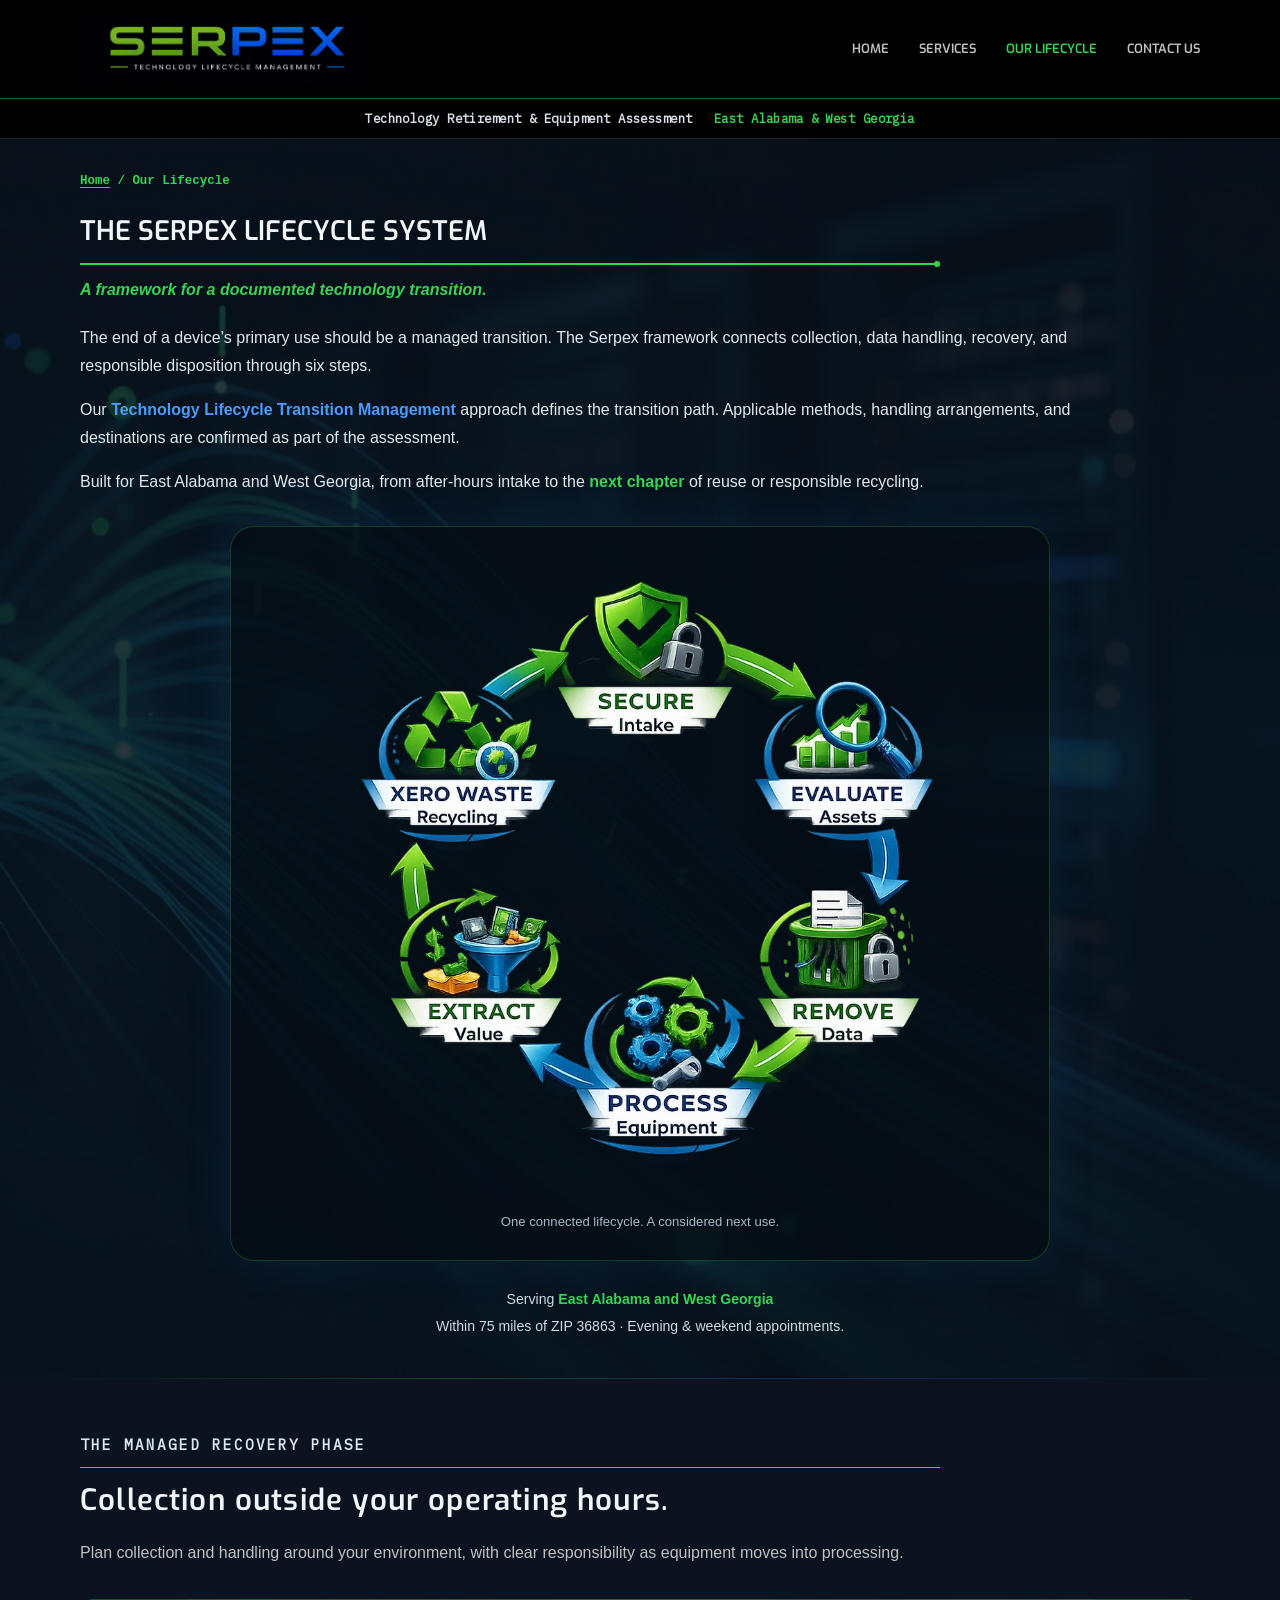
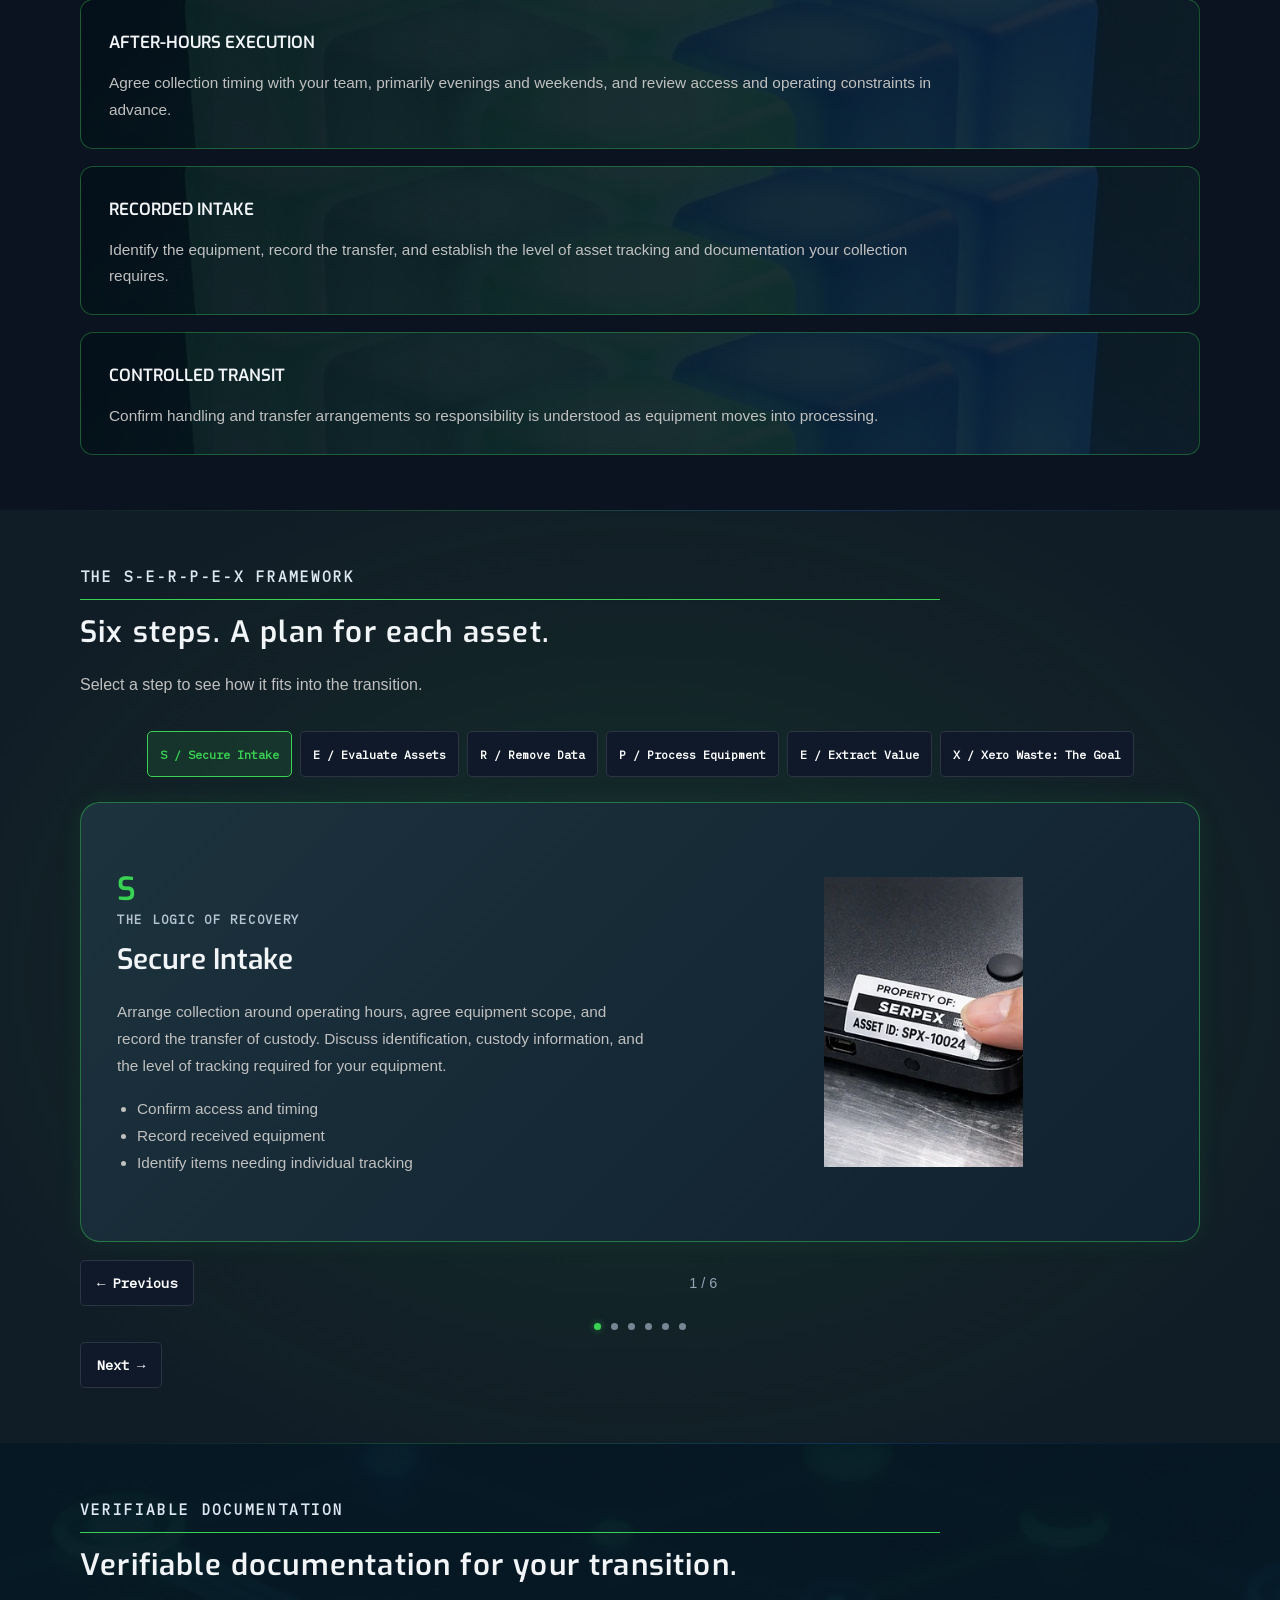
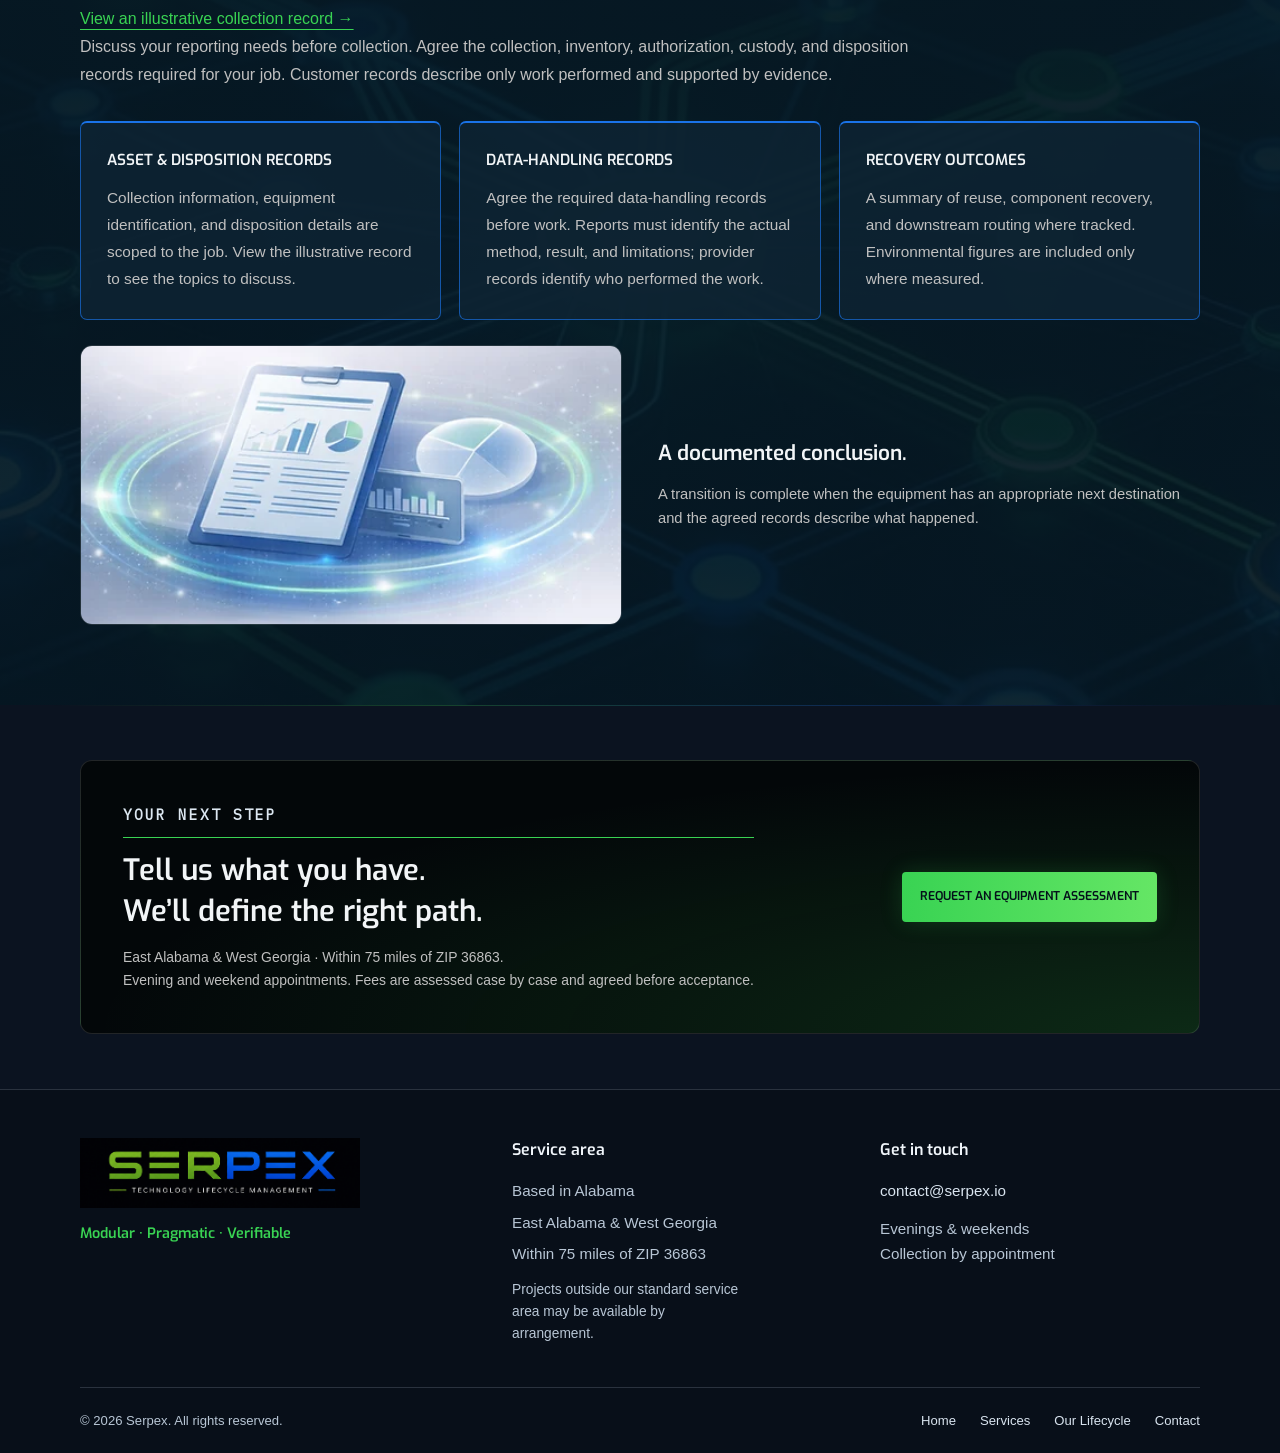
==== commit a6bdf713: "Clarify availability for projects outside the standard service area" ====
--- a/lifecycle.html
+++ b/lifecycle.html
@@ -25,6 +25,14 @@
 <link rel="stylesheet" href="assets/site.css">
 <link rel="stylesheet" href="assets/lifecycle.css">
 <link rel="stylesheet" href="assets/customer.css">
+<!-- Google tag (gtag.js) -->
+<script async src="https://www.googletagmanager.com/gtag/js?id=G-M96R1WY7JR"></script>
+<script>
+  window.dataLayer = window.dataLayer || [];
+  function gtag(){dataLayer.push(arguments);}
+  gtag('js', new Date());
+  gtag('config', 'G-M96R1WY7JR');
+</script>
 </head>
 
 
@@ -40,9 +48,10 @@
 <section class="section" id="documentation"><div class="container"><div class="section-heading"><div class="section-label">Verifiable Documentation</div><h2>Verifiable documentation for your transition.</h2><p><a class="text-link" href="assets/Serpex-Record-Templates-2.pdf">View an illustrative collection record →</a></p><p>Discuss your reporting needs before collection. Agree the collection, inventory, authorization, custody, and disposition records required for your job. Customer records describe only work performed and supported by evidence.</p></div><div class="report-grid"><article class="report-card"><h3>Asset &amp; Disposition Records</h3><p>Collection information, equipment identification, and disposition details are scoped to the job. View the illustrative record to see the topics to discuss.</p></article><article class="report-card"><h3>Data-Handling Records</h3><p>Agree the required data-handling records before work. Reports must identify the actual method, result, and limitations; provider records identify who performed the work.</p></article><article class="report-card"><h3>Recovery Outcomes</h3><p>A summary of reuse, component recovery, and downstream routing where tracked. Environmental figures are included only where measured.</p></article></div><div class="image-feature"><img class="feature-picture" src="assets/wix/documentation.webp" alt="Illustration of lifecycle reports and asset records" loading="lazy"><div><h3>A documented conclusion.</h3><p>A transition is complete when the equipment has an appropriate next destination and the agreed records describe what happened.</p></div></div></div></section><section class="section"><div class="container"><div class="page-cta"><div><div class="section-label">Your next step</div><h2>Tell us what you have.<br>We’ll define the right path.</h2><p>East Alabama &amp; West Georgia · Within 75 miles of ZIP 36863.<br>Evening and weekend appointments. Fees are assessed case by case and agreed before acceptance.</p></div><div class="hero-actions"><a href="index.html?service=Equipment%20evaluation#contact" class="button button-primary">Request an Equipment Assessment</a></div></div></div></section></main><footer class="site-footer"><div class="container">
 <div class="footer-content">
 <div class="footer-brand"><a href="index.html" aria-label="Serpex home"><img src="assets/serpex-wordmark-tagline.png" alt="Serpex — Technology Lifecycle Management" class="footer-logo"></a><p class="footer-values">Modular · Pragmatic · Verifiable</p></div>
-<div class="footer-area"><h2>Service area</h2><p>Based in Alabama</p><p>East Alabama &amp; West Georgia</p><p>Within 75 miles of ZIP 36863</p></div>
+<div class="footer-area"><h2>Service area</h2><p>Based in Alabama</p><p>East Alabama &amp; West Georgia</p><p>Within 75 miles of ZIP 36863</p><p class="footer-arrangement">Projects outside our standard service area may be available by arrangement.</p></div>
 <div class="footer-contact"><h2>Get in touch</h2><a href="mailto:contact@serpex.io">contact@serpex.io</a><p>Evenings &amp; weekends<br>Collection by appointment</p></div>
 </div>
 <div class="footer-bottom"><p>&copy; 2026 Serpex. All rights reserved.</p><nav aria-label="Footer navigation"><a href="index.html">Home</a><a href="services.html">Services</a><a href="lifecycle.html">Our Lifecycle</a><a href="index.html#contact">Contact</a></nav></div>
 </div></footer>
-<script src="assets/site.js" defer></script></body></html>+<script src="assets/site.js" defer></script>
+<script src="assets/inquiry-tracking.js" defer></script></body></html>
--- a/assets/customer.css
+++ b/assets/customer.css
@@ -46,3 +46,24 @@
 body .site-footer .footer-bottom nav{display:flex;flex-wrap:wrap;gap:24px;min-height:0;padding:0}
 @media(max-width:800px){body .site-footer .footer-content{grid-template-columns:1fr 1fr;gap:28px}body .site-footer .footer-brand{grid-column:1/-1}}
 @media(max-width:520px){body .site-footer{padding-top:32px}body .site-footer .footer-content{grid-template-columns:1fr;gap:28px;padding-bottom:28px}body .site-footer .footer-brand{grid-column:auto}body .site-footer .footer-bottom{flex-direction:column;align-items:flex-start;gap:16px}body .site-footer .footer-bottom nav{gap:16px}}
+
+.inquiry-options{margin:4px 0 18px;border:1px solid rgba(192,208,224,.25);border-radius:6px;padding:14px 16px}
+.inquiry-options summary{cursor:pointer;color:#d9e4ef;font:600 .95rem/1.5 Exo,Arial,sans-serif}
+.inquiry-options summary:focus-visible{outline:2px solid #39d353;outline-offset:4px}
+.inquiry-options-fields{padding-top:18px}
+.inquiry-form>label,.inquiry-options-fields>label{display:block;margin-bottom:18px}
+
+.equipment-guide{margin-top:36px;padding:28px;border:1px solid rgba(192,208,224,.22);border-radius:12px;background:#0d1825}
+.equipment-guide>h3{font-size:1.25rem;margin-bottom:10px}
+.equipment-guide p,.equipment-guide li{font: .96rem/1.7 Arial,Helvetica,sans-serif;color:#b8c6d5}
+.equipment-guide .guide-intro{margin-bottom:22px}
+.equipment-guide-grid{display:grid;grid-template-columns:repeat(3,minmax(0,1fr));gap:26px}
+.equipment-guide h4{font:600 1rem/1.5 Exo,Arial,sans-serif;color:#f0f5fa;margin-bottom:12px}
+.equipment-guide ul{list-style:disc;padding-left:19px;margin:0}
+.equipment-guide li{margin-bottom:8px}
+.equipment-guide-grid article p{margin-top:10px}
+.equipment-guide .guide-contact{border-top:1px solid rgba(192,208,224,.18);padding-top:18px;margin-top:22px}
+.equipment-guide a{color:#39d353;text-decoration:underline;text-underline-offset:3px}
+@media(max-width:700px){.equipment-guide{padding:22px}.equipment-guide-grid{grid-template-columns:1fr;gap:22px}}
+
+body .site-footer .footer-arrangement{margin-top:12px;font-size:.86rem;line-height:1.6;max-width:30ch}
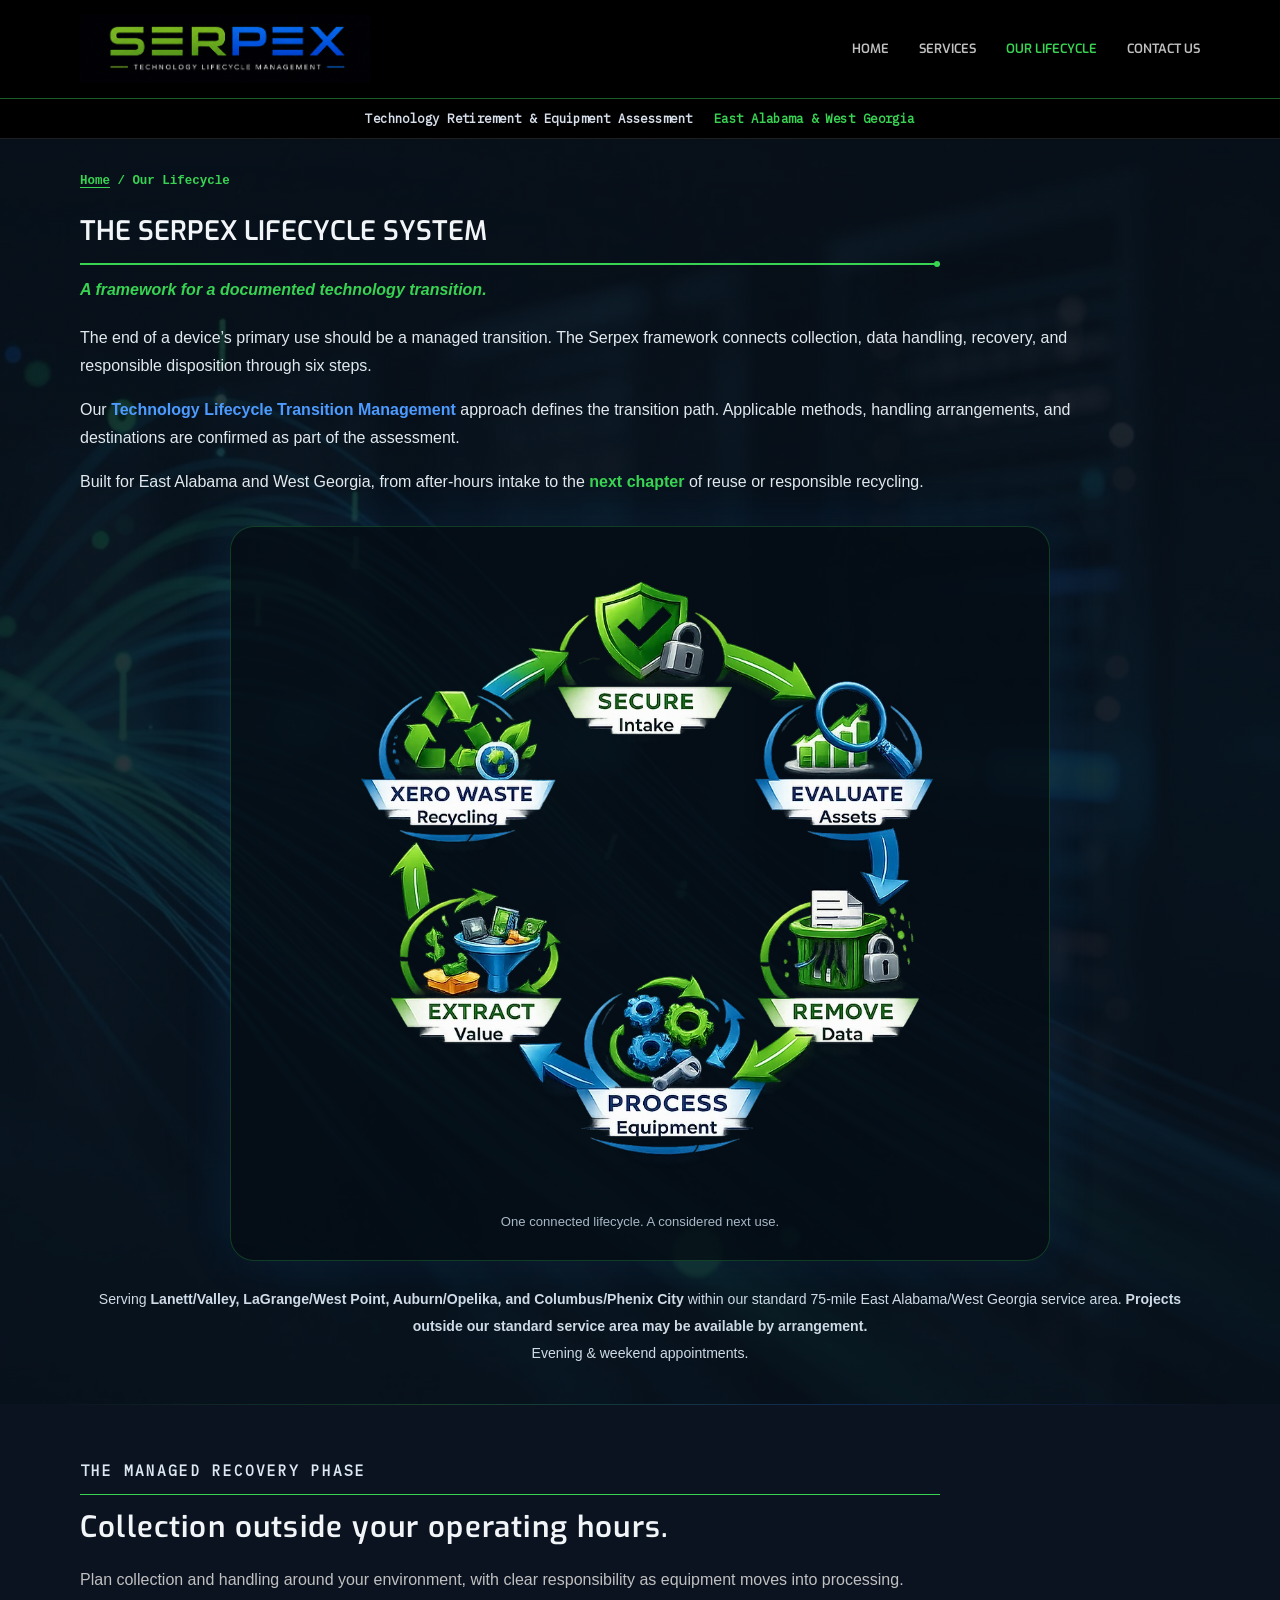
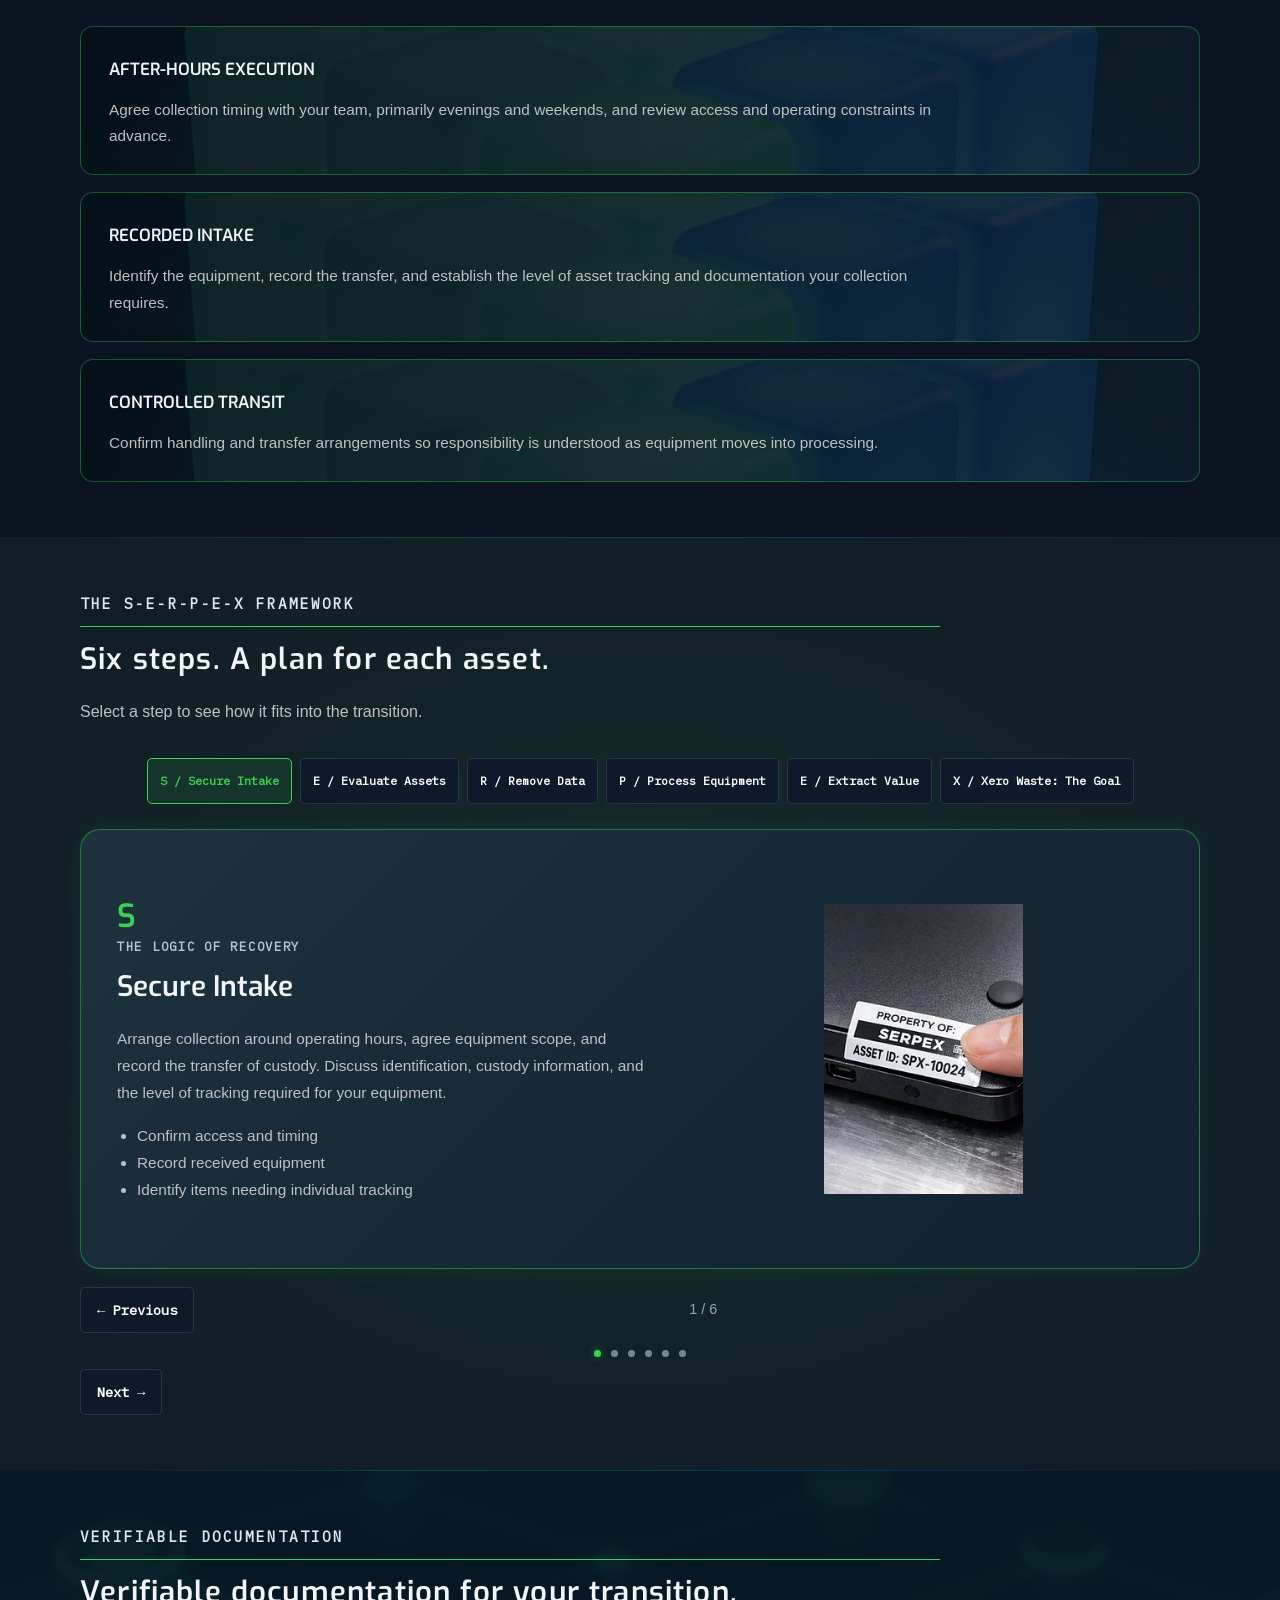
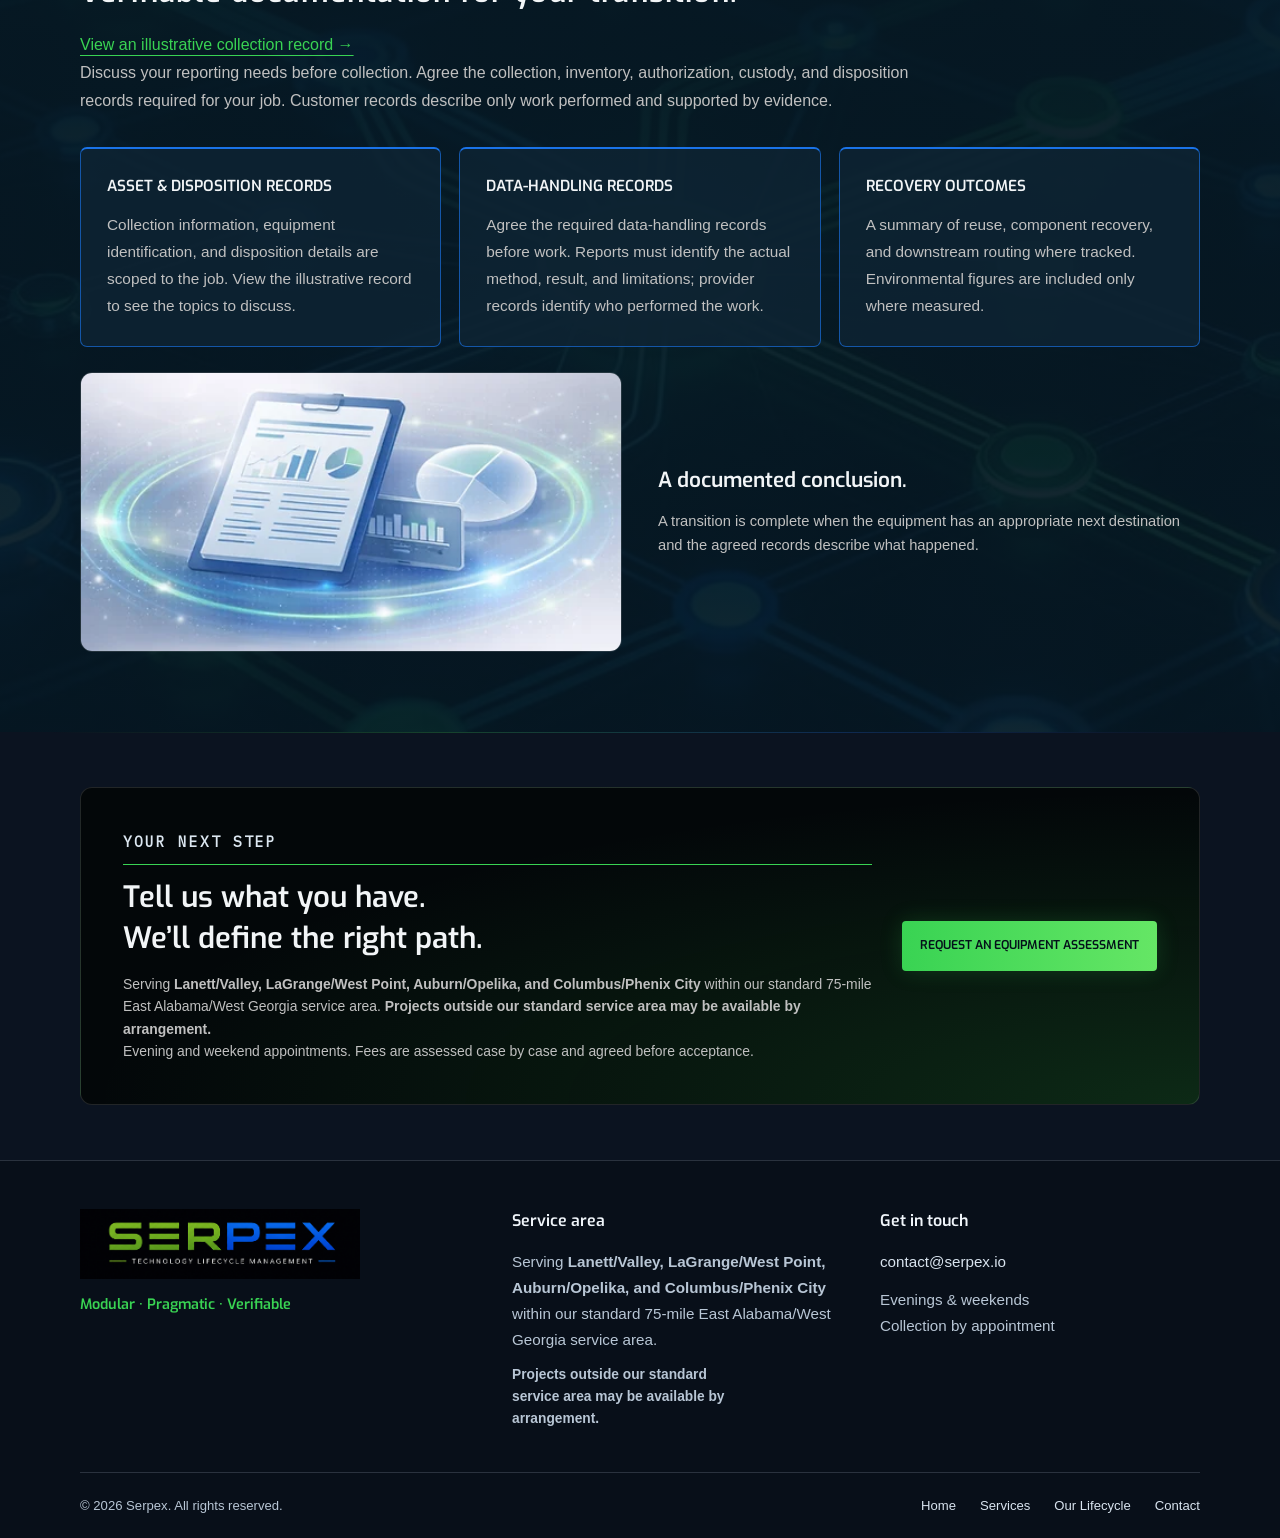
==== commit 8ea021f7: "Add approved metro service areas and outside-area availability wording" ====
--- a/lifecycle.html
+++ b/lifecycle.html
@@ -43,12 +43,12 @@
 <button class="menu-toggle" type="button" aria-expanded="false" aria-controls="navigation">Menu</button>
 <div class="nav-links" id="navigation"><a href="index.html">Home</a><a href="services.html">Services</a><a href="lifecycle.html" aria-current="page">Our Lifecycle</a><a href="index.html#contact">Contact Us</a></div>
 </nav></div><div class="region-bar">Technology Retirement &amp; Equipment Assessment <span>East Alabama &amp; West Georgia</span></div></header>
-<main id="main"><section class="lifecycle-opening"><div class="container"><div class="breadcrumb"><a href="index.html">Home</a> / Our Lifecycle</div><div class="source-section-title"><h1>The Serpex Lifecycle System</h1></div><p class="source-subtitle">A framework for a documented technology transition.</p><div class="opening-copy"><p>The end of a device’s primary use should be a managed transition. The Serpex framework connects collection, data handling, recovery, and responsible disposition through six steps.</p><p>Our <strong class="blue-text">Technology Lifecycle Transition Management</strong> approach defines the transition path. Applicable methods, handling arrangements, and destinations are confirmed as part of the assessment.</p><p>Built for East Alabama and West Georgia, from after-hours intake to the <strong class="green-text">next chapter</strong> of reuse or responsible recycling.</p></div><figure class="lifecycle-diagram"><img src="assets/wix/lifecycle-system.webp" alt="Serpex circular lifecycle diagram: Secure Intake, Evaluate Assets, Remove Data, Process Equipment, Extract Value, and Xero Waste Recycling" width="923" height="923" fetchpriority="high"><figcaption>One connected lifecycle. A considered next use.</figcaption></figure><p class="source-region">Serving <span>East Alabama and West Georgia</span><br>Within 75 miles of ZIP 36863 · Evening &amp; weekend appointments.</p></div></section><section class="section"><div class="container"><div class="section-heading"><div class="section-label">The Managed Recovery Phase</div><h2>Collection outside your operating hours.</h2><p>Plan collection and handling around your environment, with clear responsibility as equipment moves into processing.</p></div><div class="benefit-grid"><article><span>01</span><h3>After-Hours Execution</h3><p>Agree collection timing with your team, primarily evenings and weekends, and review access and operating constraints in advance.</p></article><article><span>02</span><h3>Recorded Intake</h3><p>Identify the equipment, record the transfer, and establish the level of asset tracking and documentation your collection requires.</p></article><article><span>03</span><h3>Controlled Transit</h3><p>Confirm handling and transfer arrangements so responsibility is understood as equipment moves into processing.</p></article></div></div></section>
+<main id="main"><section class="lifecycle-opening"><div class="container"><div class="breadcrumb"><a href="index.html">Home</a> / Our Lifecycle</div><div class="source-section-title"><h1>The Serpex Lifecycle System</h1></div><p class="source-subtitle">A framework for a documented technology transition.</p><div class="opening-copy"><p>The end of a device’s primary use should be a managed transition. The Serpex framework connects collection, data handling, recovery, and responsible disposition through six steps.</p><p>Our <strong class="blue-text">Technology Lifecycle Transition Management</strong> approach defines the transition path. Applicable methods, handling arrangements, and destinations are confirmed as part of the assessment.</p><p>Built for East Alabama and West Georgia, from after-hours intake to the <strong class="green-text">next chapter</strong> of reuse or responsible recycling.</p></div><figure class="lifecycle-diagram"><img src="assets/wix/lifecycle-system.webp" alt="Serpex circular lifecycle diagram: Secure Intake, Evaluate Assets, Remove Data, Process Equipment, Extract Value, and Xero Waste Recycling" width="923" height="923" fetchpriority="high"><figcaption>One connected lifecycle. A considered next use.</figcaption></figure><p class="source-region">Serving <strong>Lanett/Valley, LaGrange/West Point, Auburn/Opelika, and Columbus/Phenix City</strong> within our standard 75-mile East Alabama/West Georgia service area. <strong>Projects outside our standard service area may be available by arrangement.</strong><br>Evening &amp; weekend appointments.</p></div></section><section class="section"><div class="container"><div class="section-heading"><div class="section-label">The Managed Recovery Phase</div><h2>Collection outside your operating hours.</h2><p>Plan collection and handling around your environment, with clear responsibility as equipment moves into processing.</p></div><div class="benefit-grid"><article><span>01</span><h3>After-Hours Execution</h3><p>Agree collection timing with your team, primarily evenings and weekends, and review access and operating constraints in advance.</p></article><article><span>02</span><h3>Recorded Intake</h3><p>Identify the equipment, record the transfer, and establish the level of asset tracking and documentation your collection requires.</p></article><article><span>03</span><h3>Controlled Transit</h3><p>Confirm handling and transfer arrangements so responsibility is understood as equipment moves into processing.</p></article></div></div></section>
 <section class="section" id="framework"><div class="container"><div class="section-heading"><div class="section-label">The S-E-R-P-E-X Framework</div><h2>Six steps. A plan for each asset.</h2><p>Select a step to see how it fits into the transition.</p></div><div data-viewer><div class="selector" role="group" aria-label="Lifecycle steps"><button type="button" data-panel aria-controls="step-0" aria-pressed="true">S / Secure Intake</button><button type="button" data-panel aria-controls="step-1" aria-pressed="false">E / Evaluate Assets</button><button type="button" data-panel aria-controls="step-2" aria-pressed="false">R / Remove Data</button><button type="button" data-panel aria-controls="step-3" aria-pressed="false">P / Process Equipment</button><button type="button" data-panel aria-controls="step-4" aria-pressed="false">E / Extract Value</button><button type="button" data-panel aria-controls="step-5" aria-pressed="false">X / Xero Waste: The Goal</button></div><article class="viewer-panel" id="step-0" aria-label="Step 1: Secure Intake"><div><div class="framework-letter">S</div><div class="section-label">The logic of recovery</div><h3>Secure Intake</h3><p>Arrange collection around operating hours, agree equipment scope, and record the transfer of custody. Discuss identification, custody information, and the level of tracking required for your equipment.</p><ul><li>Confirm access and timing</li><li>Record received equipment</li><li>Identify items needing individual tracking</li></ul></div><img src="assets/wix/secure-intake.webp" alt="Illustration of secure intake" loading="lazy"></article><article class="viewer-panel" id="step-1" aria-label="Step 2: Evaluate Assets"><div><div class="framework-letter">E</div><div class="section-label">The strategic triage</div><h3>Evaluate Assets</h3><p>Review hardware specifications, condition, data-bearing media, and reuse potential. The evaluation determines a practical path for the whole device, useful components, or material recovery.</p><ul><li>Review condition and function</li><li>Identify data-bearing media</li><li>Select viable recovery options</li></ul></div><img src="assets/wix/evaluate-assets.webp" alt="Illustration of evaluate assets" loading="lazy"></article><article class="viewer-panel" id="step-2" aria-label="Step 3: Remove Data"><div><div class="framework-letter">R</div><div class="section-label">Data before value</div><h3>Remove Data</h3><p>Identify data-bearing media and the required outcome. Any sanitization or destruction work must have an agreed method, responsible operator or provider, and records supporting the actual result.</p><ul><li>Agree the handling method</li><li>Verify the applicable result</li><li>Document completed data handling</li></ul></div><img src="assets/wix/remove-data.webp" alt="Illustration of remove data" loading="lazy"></article><article class="viewer-panel" id="step-3" aria-label="Step 4: Process Equipment"><div><div class="framework-letter">P</div><div class="section-label">Prepare the next chapter</div><h3>Process Equipment</h3><p>Equipment with practical reuse potential is prepared through appropriate cleaning, testing, and restoration. Devices without a whole-system pathway may move to component recovery.</p><ul><li>Prepare reusable equipment</li><li>Evaluate practical restoration</li><li>Recover useful components</li></ul></div><img src="assets/wix/process-equipment.webp" alt="Illustration of process equipment" loading="lazy"></article><article class="viewer-panel" id="step-4" aria-label="Step 5: Extract Value"><div><div class="framework-letter">E</div><div class="section-label">Extend useful life</div><h3>Extract Value</h3><p>Prioritize useful complete devices and components for reuse or redistribution. Continued use comes before material recovery when safe, practical, and consistent with the agreed disposition.</p><ul><li>Consider whole-device reuse</li><li>Preserve usable components</li><li>Match equipment to a next-use pathway</li></ul></div><img src="assets/wix/extract-value.webp" alt="Illustration of extract value" loading="lazy"></article><article class="viewer-panel" id="step-5" aria-label="Step 6: Xero Waste: The Goal"><div><div class="framework-letter">X</div><div class="section-label">Responsible reclamation</div><h3>Xero Waste: The Goal</h3><p>Confirm an appropriate destination and the evidence required for transfer or processing. Collection alone does not establish that downstream recycling or destruction is complete.</p><ul><li>Prioritize reuse where practical</li><li>Use appropriate downstream pathways</li><li>Record disposition and close the collection</li></ul></div><img src="assets/wix/recycle.webp" alt="Illustration of xero waste: the goal" loading="lazy"></article><div class="viewer-controls"><button type="button" data-previous aria-label="Previous lifecycle step">← Previous</button><output aria-live="polite"></output><div class="source-slide-dots" aria-hidden="true"><i></i><i></i><i></i><i></i><i></i><i></i></div><button type="button" data-next aria-label="Next lifecycle step">Next →</button></div></div></div></section>
-<section class="section" id="documentation"><div class="container"><div class="section-heading"><div class="section-label">Verifiable Documentation</div><h2>Verifiable documentation for your transition.</h2><p><a class="text-link" href="assets/Serpex-Record-Templates-2.pdf">View an illustrative collection record →</a></p><p>Discuss your reporting needs before collection. Agree the collection, inventory, authorization, custody, and disposition records required for your job. Customer records describe only work performed and supported by evidence.</p></div><div class="report-grid"><article class="report-card"><h3>Asset &amp; Disposition Records</h3><p>Collection information, equipment identification, and disposition details are scoped to the job. View the illustrative record to see the topics to discuss.</p></article><article class="report-card"><h3>Data-Handling Records</h3><p>Agree the required data-handling records before work. Reports must identify the actual method, result, and limitations; provider records identify who performed the work.</p></article><article class="report-card"><h3>Recovery Outcomes</h3><p>A summary of reuse, component recovery, and downstream routing where tracked. Environmental figures are included only where measured.</p></article></div><div class="image-feature"><img class="feature-picture" src="assets/wix/documentation.webp" alt="Illustration of lifecycle reports and asset records" loading="lazy"><div><h3>A documented conclusion.</h3><p>A transition is complete when the equipment has an appropriate next destination and the agreed records describe what happened.</p></div></div></div></section><section class="section"><div class="container"><div class="page-cta"><div><div class="section-label">Your next step</div><h2>Tell us what you have.<br>We’ll define the right path.</h2><p>East Alabama &amp; West Georgia · Within 75 miles of ZIP 36863.<br>Evening and weekend appointments. Fees are assessed case by case and agreed before acceptance.</p></div><div class="hero-actions"><a href="index.html?service=Equipment%20evaluation#contact" class="button button-primary">Request an Equipment Assessment</a></div></div></div></section></main><footer class="site-footer"><div class="container">
+<section class="section" id="documentation"><div class="container"><div class="section-heading"><div class="section-label">Verifiable Documentation</div><h2>Verifiable documentation for your transition.</h2><p><a class="text-link" href="assets/Serpex-Record-Templates-2.pdf">View an illustrative collection record →</a></p><p>Discuss your reporting needs before collection. Agree the collection, inventory, authorization, custody, and disposition records required for your job. Customer records describe only work performed and supported by evidence.</p></div><div class="report-grid"><article class="report-card"><h3>Asset &amp; Disposition Records</h3><p>Collection information, equipment identification, and disposition details are scoped to the job. View the illustrative record to see the topics to discuss.</p></article><article class="report-card"><h3>Data-Handling Records</h3><p>Agree the required data-handling records before work. Reports must identify the actual method, result, and limitations; provider records identify who performed the work.</p></article><article class="report-card"><h3>Recovery Outcomes</h3><p>A summary of reuse, component recovery, and downstream routing where tracked. Environmental figures are included only where measured.</p></article></div><div class="image-feature"><img class="feature-picture" src="assets/wix/documentation.webp" alt="Illustration of lifecycle reports and asset records" loading="lazy"><div><h3>A documented conclusion.</h3><p>A transition is complete when the equipment has an appropriate next destination and the agreed records describe what happened.</p></div></div></div></section><section class="section"><div class="container"><div class="page-cta"><div><div class="section-label">Your next step</div><h2>Tell us what you have.<br>We’ll define the right path.</h2><p>Serving <strong>Lanett/Valley, LaGrange/West Point, Auburn/Opelika, and Columbus/Phenix City</strong> within our standard 75-mile East Alabama/West Georgia service area. <strong>Projects outside our standard service area may be available by arrangement.</strong><br>Evening and weekend appointments. Fees are assessed case by case and agreed before acceptance.</p></div><div class="hero-actions"><a href="index.html?service=Equipment%20evaluation#contact" class="button button-primary">Request an Equipment Assessment</a></div></div></div></section></main><footer class="site-footer"><div class="container">
 <div class="footer-content">
 <div class="footer-brand"><a href="index.html" aria-label="Serpex home"><img src="assets/serpex-wordmark-tagline.png" alt="Serpex — Technology Lifecycle Management" class="footer-logo"></a><p class="footer-values">Modular · Pragmatic · Verifiable</p></div>
-<div class="footer-area"><h2>Service area</h2><p>Based in Alabama</p><p>East Alabama &amp; West Georgia</p><p>Within 75 miles of ZIP 36863</p><p class="footer-arrangement">Projects outside our standard service area may be available by arrangement.</p></div>
+<div class="footer-area"><h2>Service area</h2><p>Serving <strong>Lanett/Valley, LaGrange/West Point, Auburn/Opelika, and Columbus/Phenix City</strong> within our standard 75-mile East Alabama/West Georgia service area.</p><p class="footer-arrangement"><strong>Projects outside our standard service area may be available by arrangement.</strong></p></div>
 <div class="footer-contact"><h2>Get in touch</h2><a href="mailto:contact@serpex.io">contact@serpex.io</a><p>Evenings &amp; weekends<br>Collection by appointment</p></div>
 </div>
 <div class="footer-bottom"><p>&copy; 2026 Serpex. All rights reserved.</p><nav aria-label="Footer navigation"><a href="index.html">Home</a><a href="services.html">Services</a><a href="lifecycle.html">Our Lifecycle</a><a href="index.html#contact">Contact</a></nav></div>
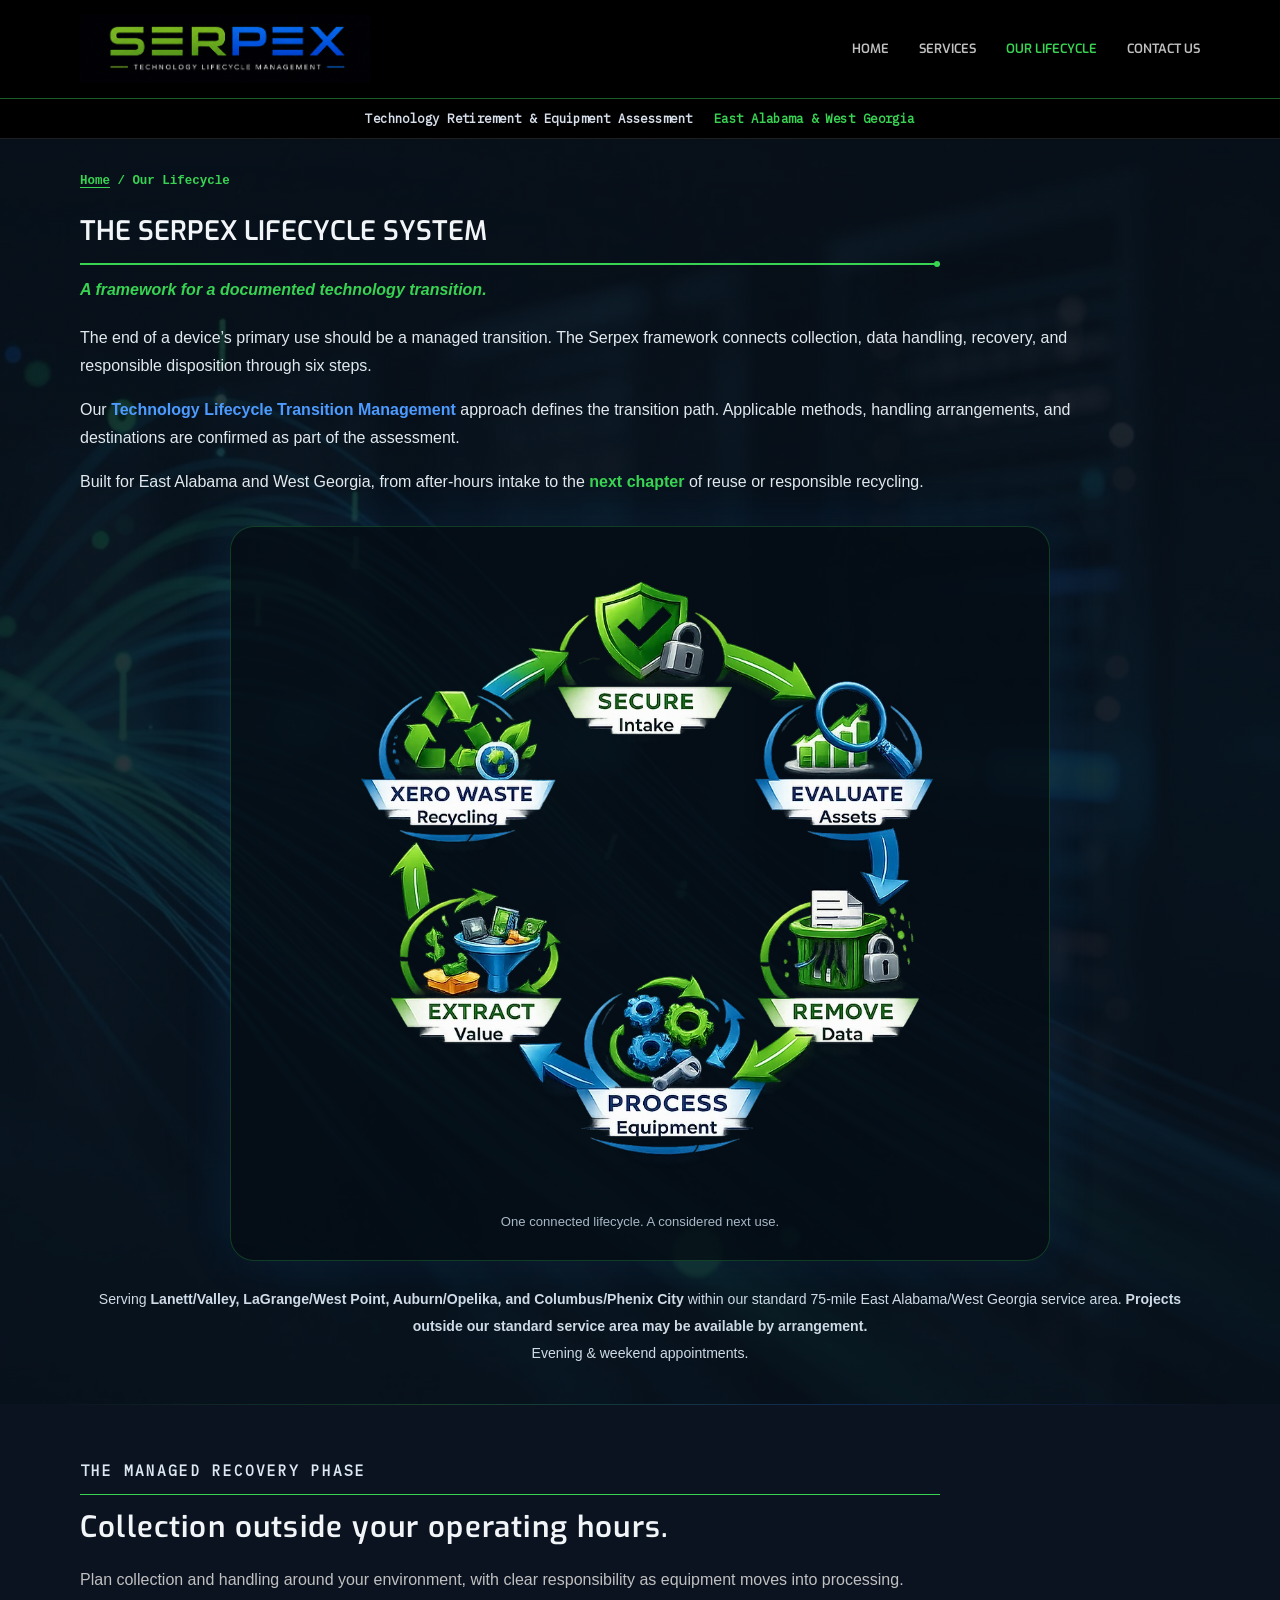
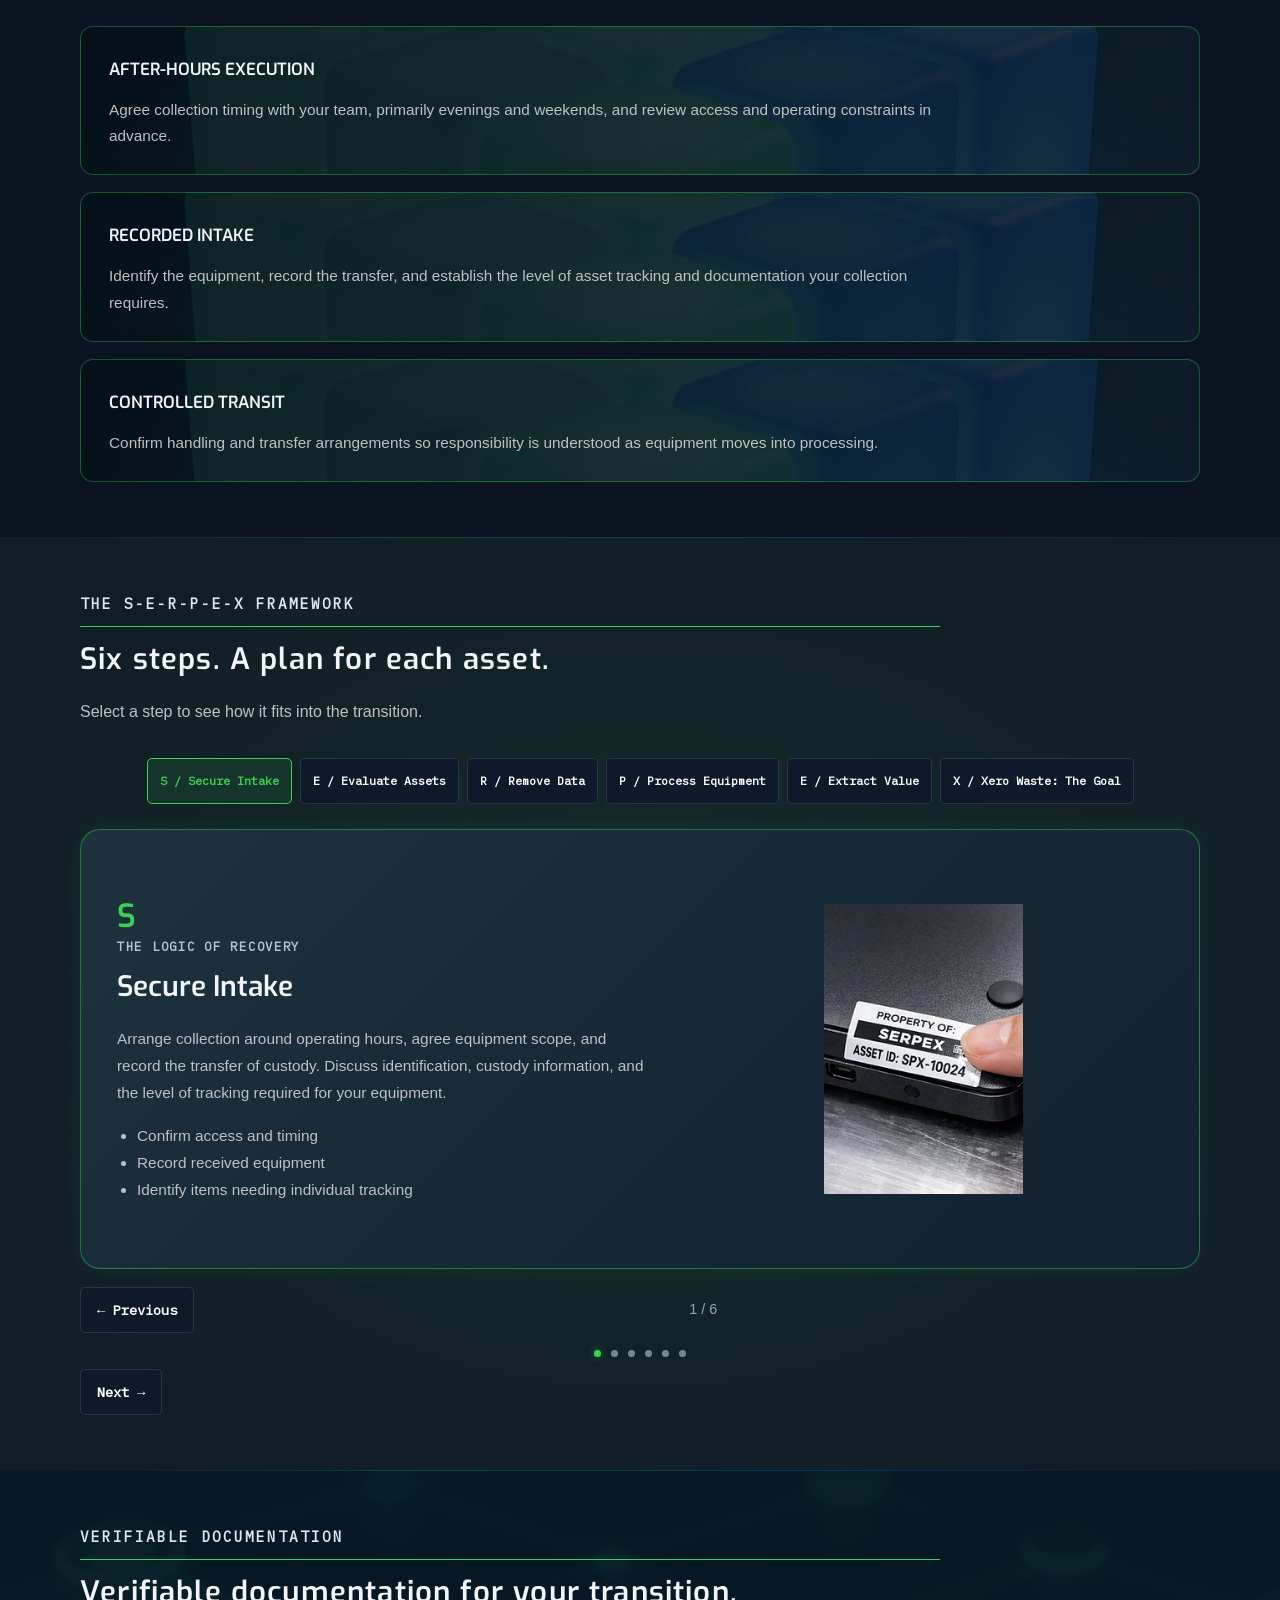
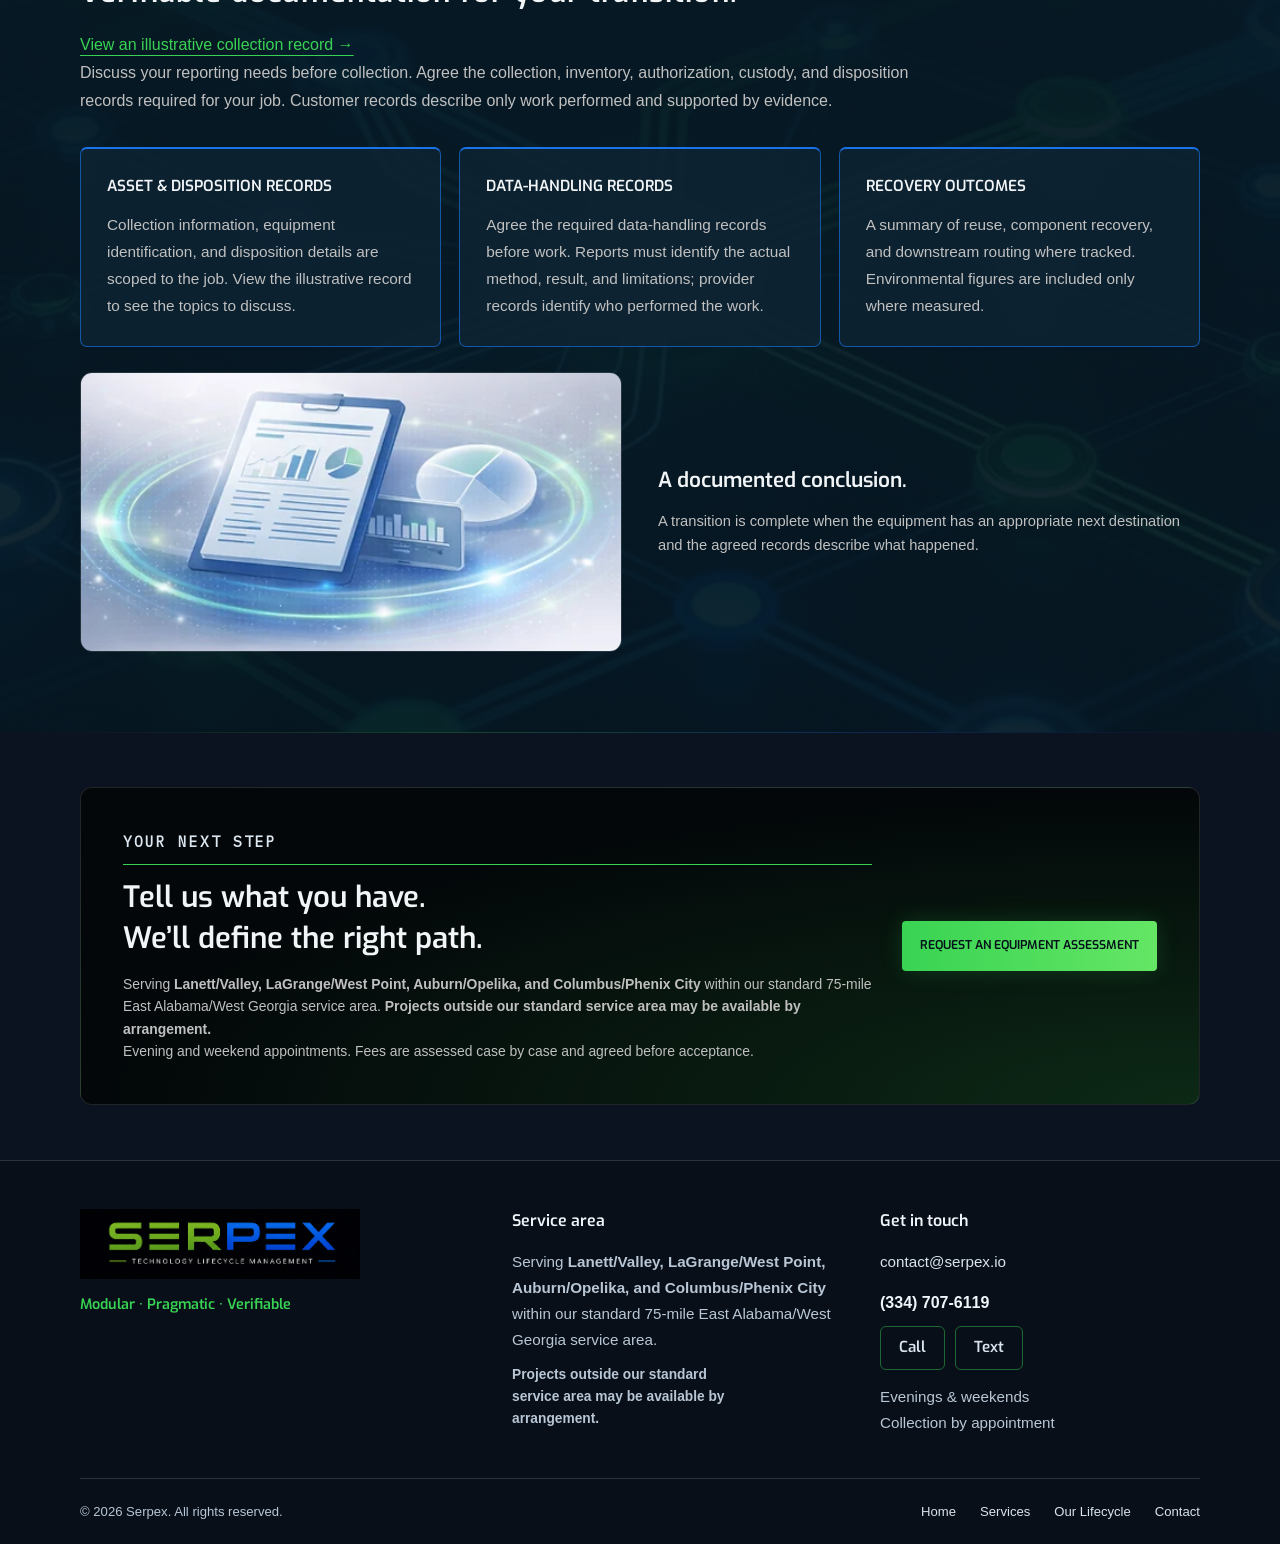
==== commit 088ce881: "Add Serpex phone number and mobile call/text links" ====
--- a/lifecycle.html
+++ b/lifecycle.html
@@ -49,7 +49,7 @@
 <div class="footer-content">
 <div class="footer-brand"><a href="index.html" aria-label="Serpex home"><img src="assets/serpex-wordmark-tagline.png" alt="Serpex — Technology Lifecycle Management" class="footer-logo"></a><p class="footer-values">Modular · Pragmatic · Verifiable</p></div>
 <div class="footer-area"><h2>Service area</h2><p>Serving <strong>Lanett/Valley, LaGrange/West Point, Auburn/Opelika, and Columbus/Phenix City</strong> within our standard 75-mile East Alabama/West Georgia service area.</p><p class="footer-arrangement"><strong>Projects outside our standard service area may be available by arrangement.</strong></p></div>
-<div class="footer-contact"><h2>Get in touch</h2><a href="mailto:contact@serpex.io">contact@serpex.io</a><p>Evenings &amp; weekends<br>Collection by appointment</p></div>
+<div class="footer-contact"><h2>Get in touch</h2><a href="mailto:contact@serpex.io">contact@serpex.io</a><p class="contact-phone">(334) 707-6119</p><span class="phone-actions"><a href="tel:+13347076119">Call</a><a href="sms:+13347076119">Text</a></span><p>Evenings &amp; weekends<br>Collection by appointment</p></div>
 </div>
 <div class="footer-bottom"><p>&copy; 2026 Serpex. All rights reserved.</p><nav aria-label="Footer navigation"><a href="index.html">Home</a><a href="services.html">Services</a><a href="lifecycle.html">Our Lifecycle</a><a href="index.html#contact">Contact</a></nav></div>
 </div></footer>
--- a/assets/customer.css
+++ b/assets/customer.css
@@ -66,4 +66,15 @@
 .equipment-guide a{color:#39d353;text-decoration:underline;text-underline-offset:3px}
 @media(max-width:700px){.equipment-guide{padding:22px}.equipment-guide-grid{grid-template-columns:1fr;gap:22px}}
 
-body .site-footer .footer-arrangement{margin-top:12px;font-size:.86rem;line-height:1.6;max-width:30ch}
+body .site-footer .footer-arrangement{margin-top:12px;font-size:.86rem;line-height:1.6;max-width:30ch}
+
+.phone-actions{display:flex;flex-wrap:wrap;gap:10px;margin:10px 0 14px}
+.phone-actions a{display:inline-flex;align-items:center;justify-content:center;min-height:44px;padding:8px 18px;border:1px solid rgba(57,211,83,.45);border-radius:6px;color:#d9e4ef;text-decoration:none;font:600 .95rem/1.4 Exo,Arial,sans-serif}
+.phone-actions a:hover{background:rgba(57,211,83,.1);color:#39d353}
+.phone-actions a:focus-visible{outline:2px solid #39d353;outline-offset:3px}
+.source-home .hero-phone{margin:-4px 0 18px;color:#c4d0dc;font:.95rem/1.6 Arial,sans-serif}
+.hero-phone>a,.contact-phone a{color:#39d353;text-decoration:none}
+.contact-phone-block{margin:22px 0;padding:18px 0;border-top:1px solid rgba(192,208,224,.18);border-bottom:1px solid rgba(192,208,224,.18)}
+.source-home .contact-box .contact-phone{font-size:1.25rem;font-weight:600;margin:8px 0}
+body .site-footer .contact-phone{font-size:1rem;color:#f0f5fa;font-weight:600;margin:2px 0 0}
+body .site-footer .phone-actions a{color:#d9e4ef;text-decoration:none}
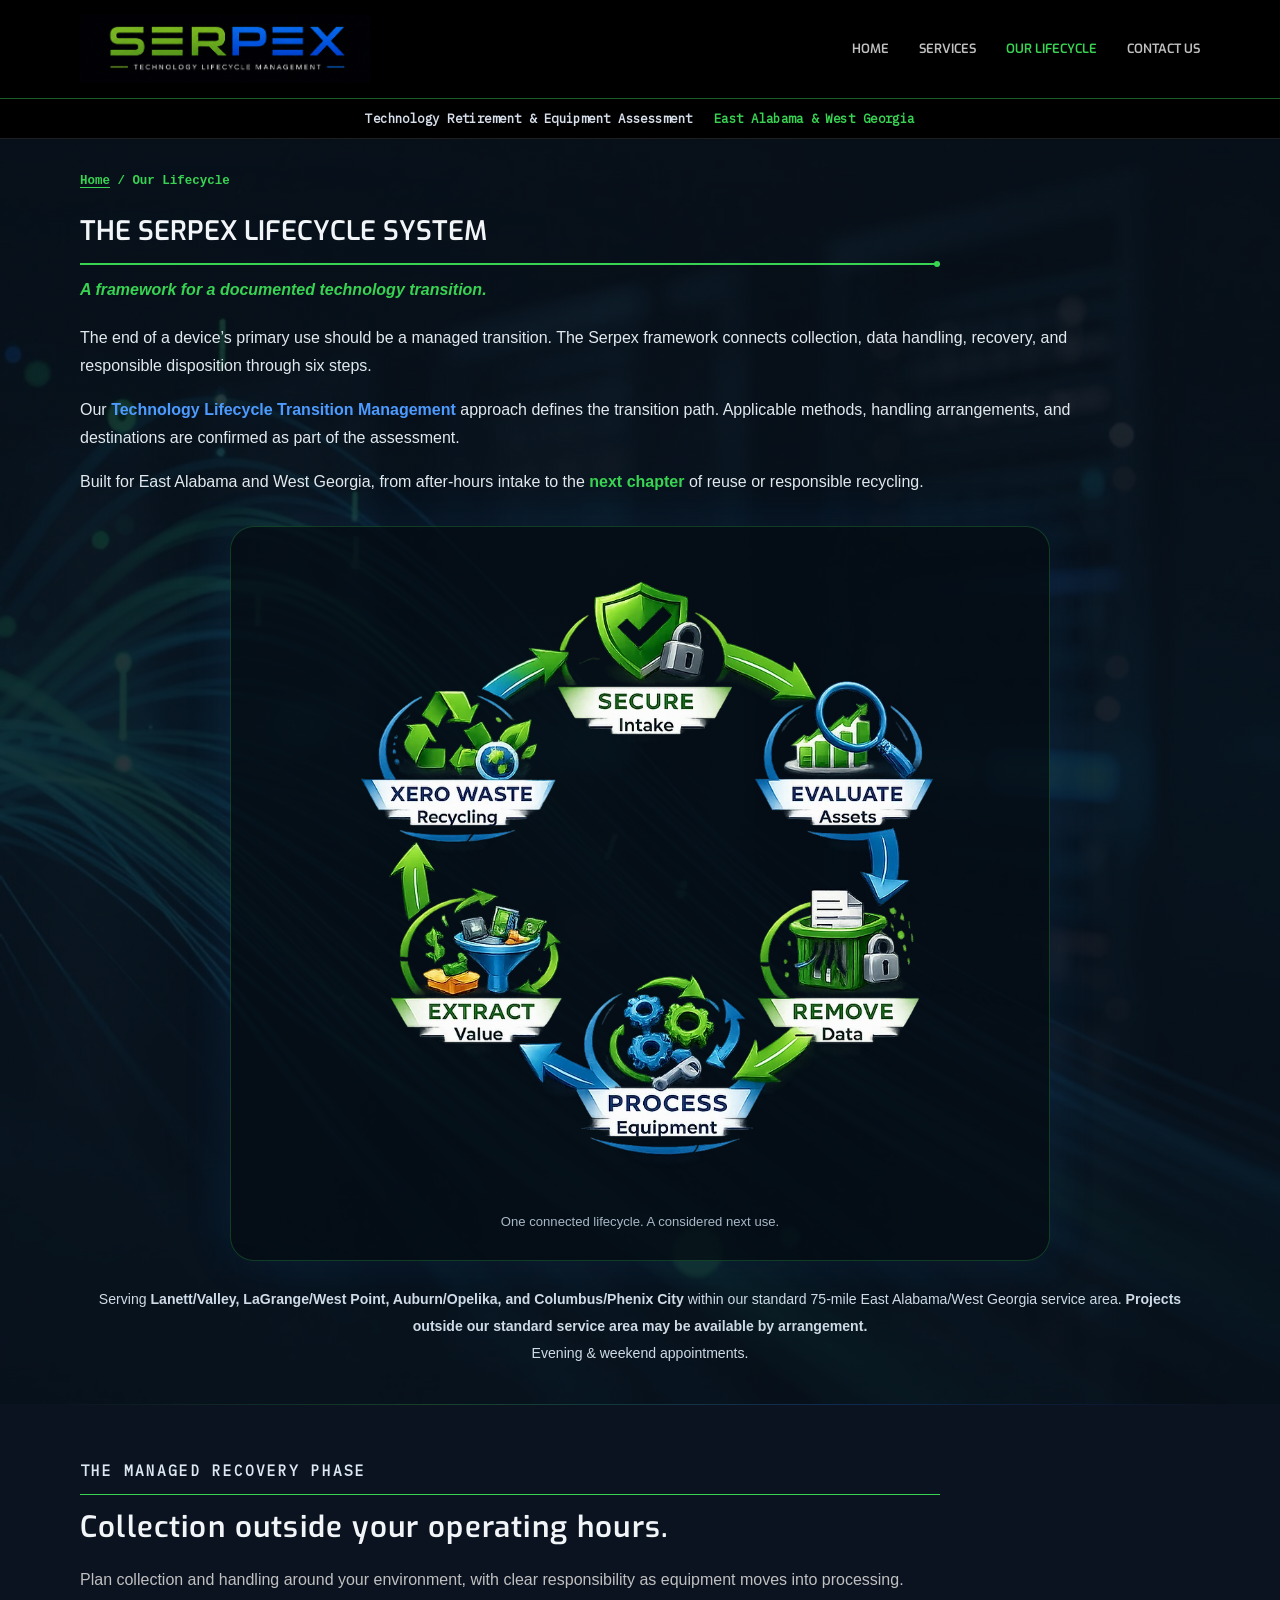
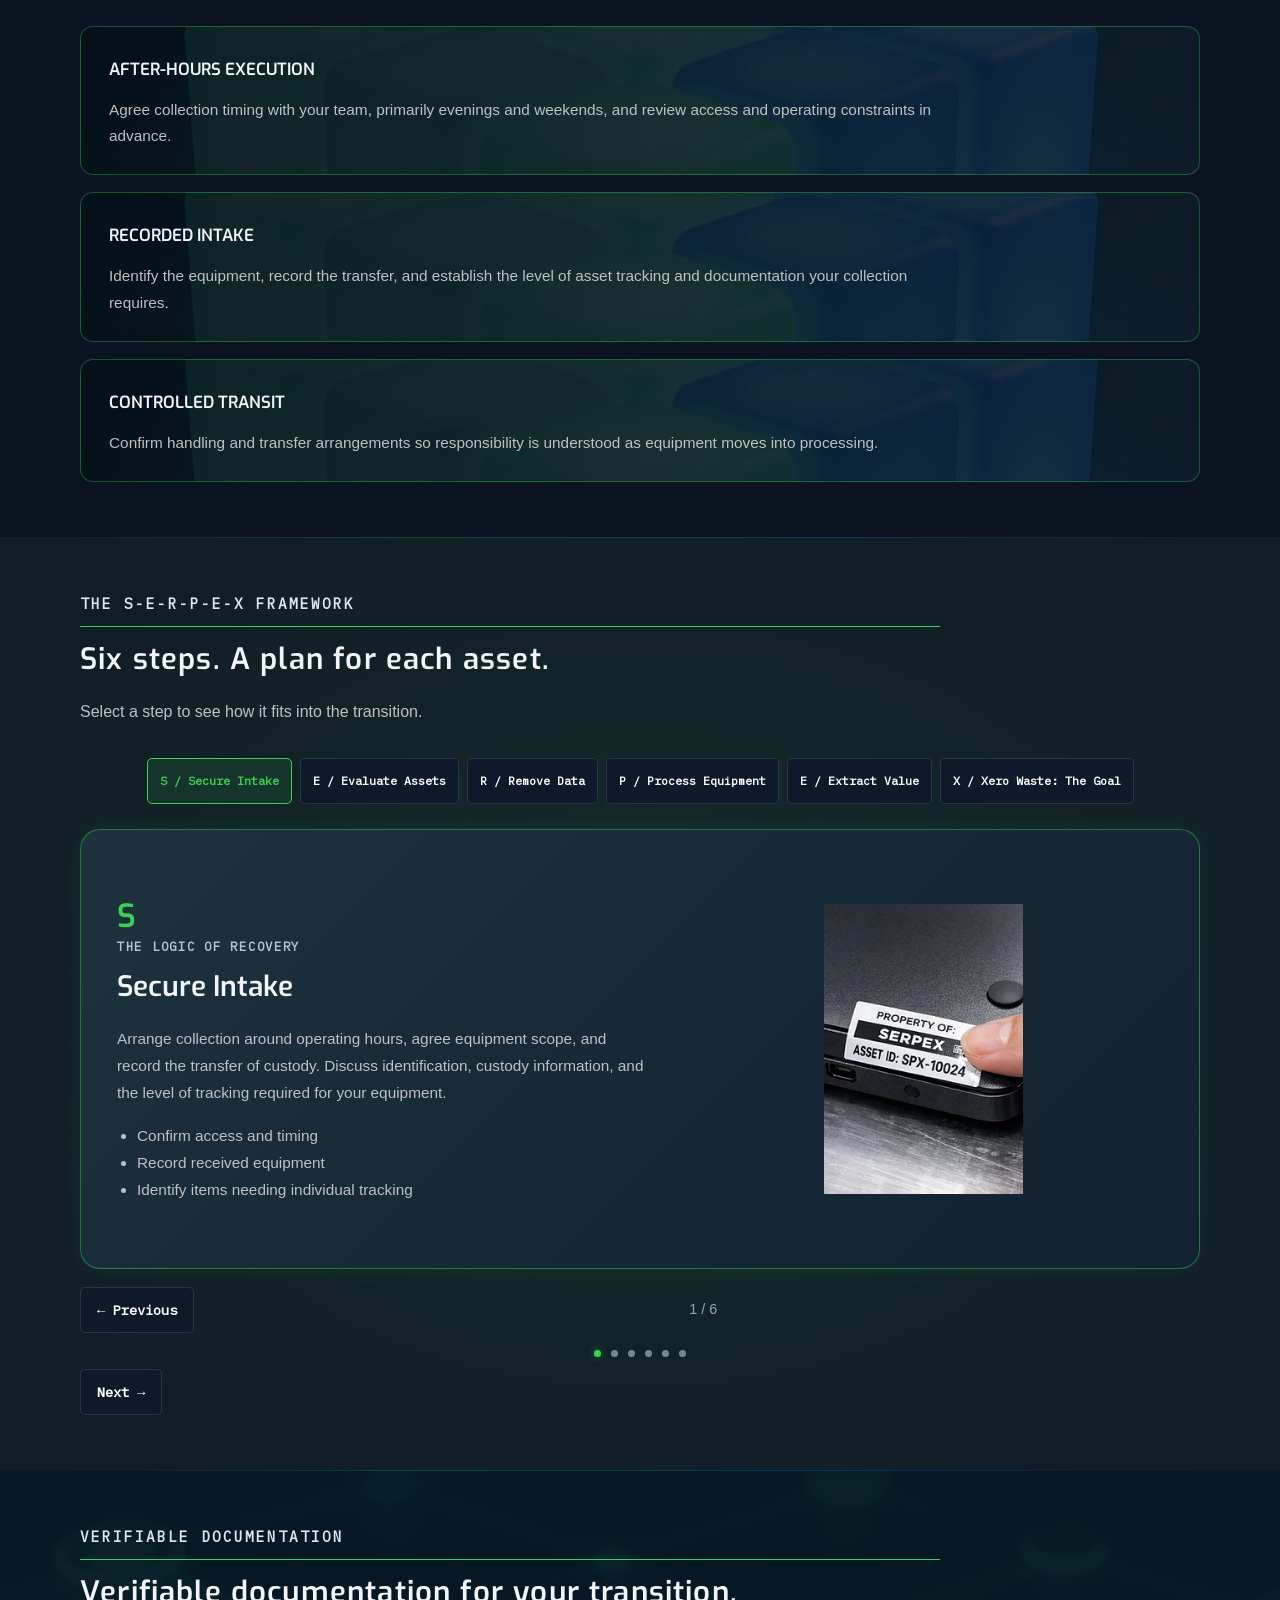
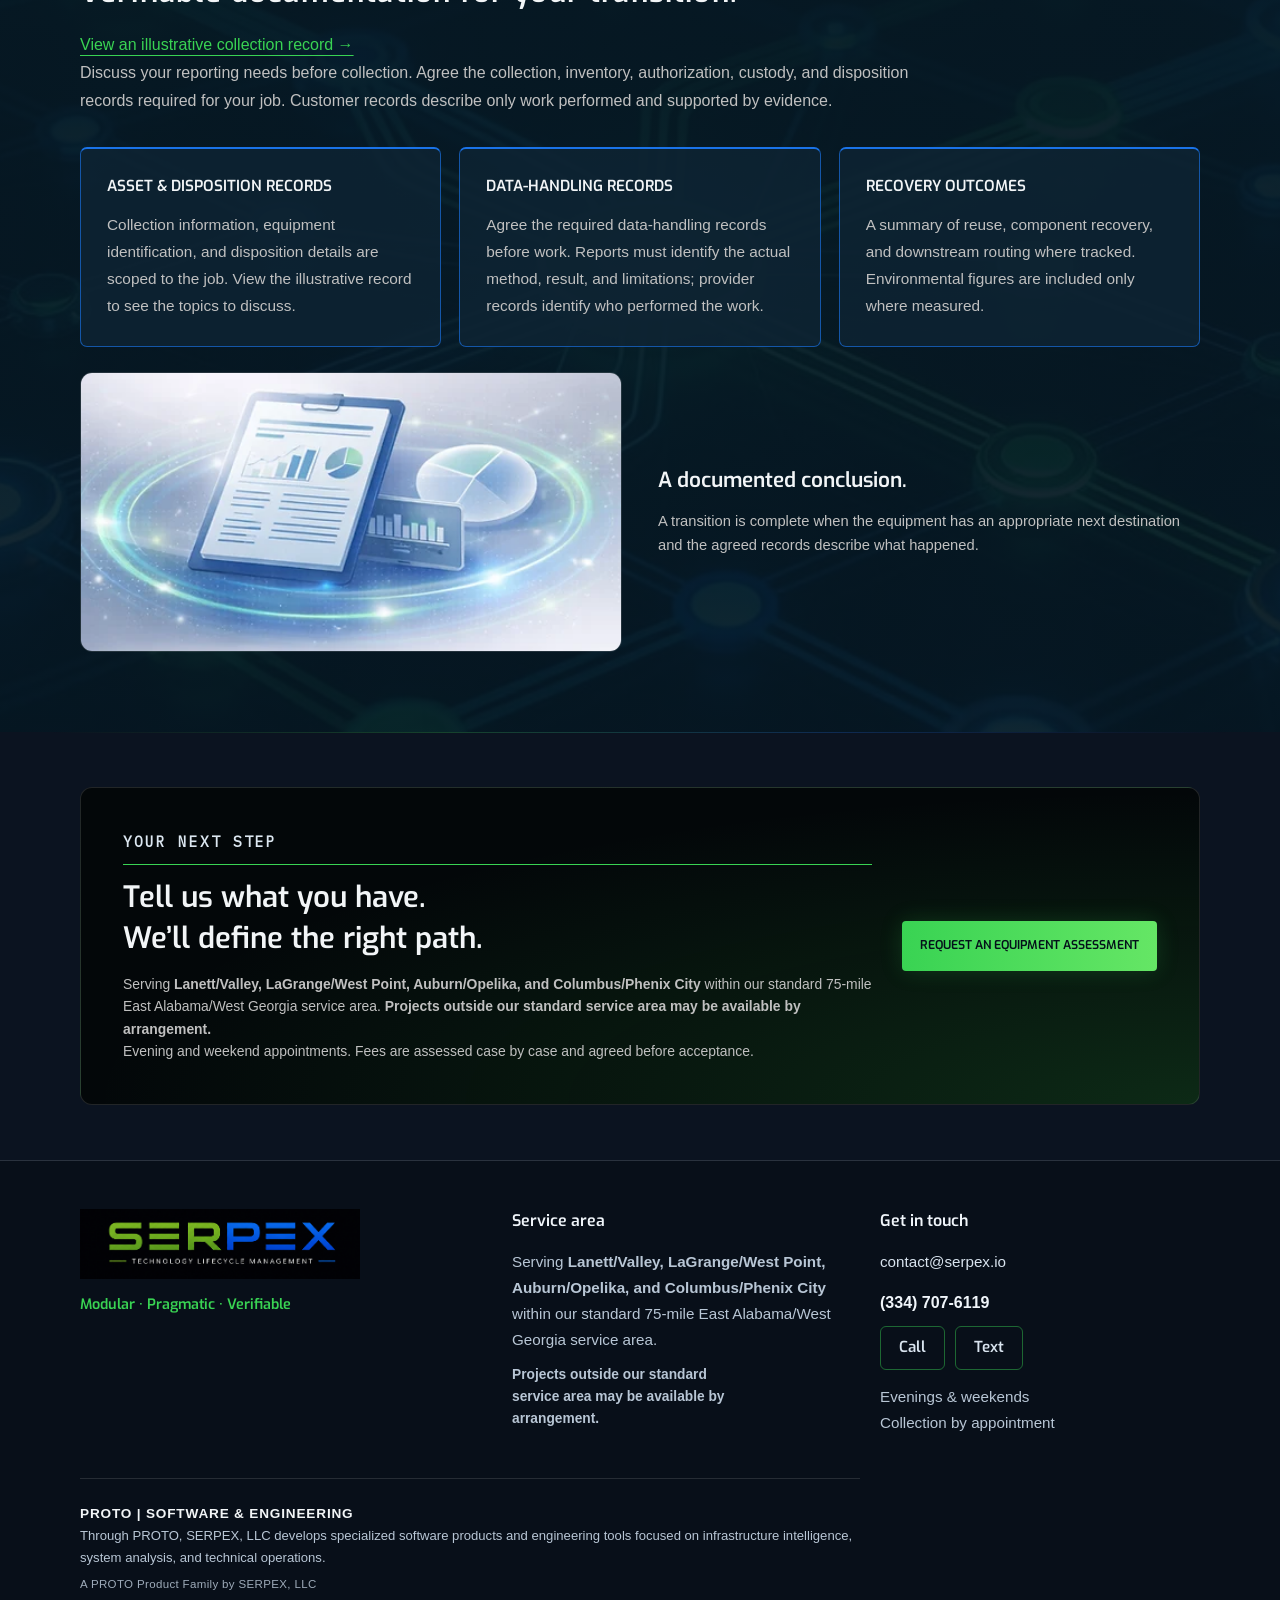
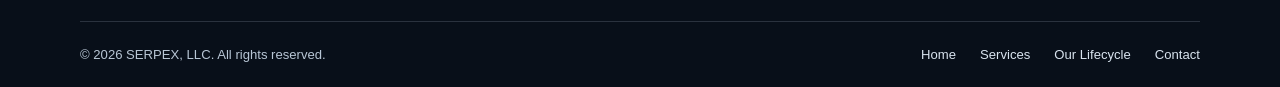
==== commit 351ae55c: "site: add PROTO footer across lifecycle.html" ====
--- a/lifecycle.html
+++ b/lifecycle.html
@@ -51,7 +51,8 @@
 <div class="footer-area"><h2>Service area</h2><p>Serving <strong>Lanett/Valley, LaGrange/West Point, Auburn/Opelika, and Columbus/Phenix City</strong> within our standard 75-mile East Alabama/West Georgia service area.</p><p class="footer-arrangement"><strong>Projects outside our standard service area may be available by arrangement.</strong></p></div>
 <div class="footer-contact"><h2>Get in touch</h2><a href="mailto:contact@serpex.io">contact@serpex.io</a><p class="contact-phone">(334) 707-6119</p><span class="phone-actions"><a href="tel:+13347076119">Call</a><a href="sms:+13347076119">Text</a></span><p>Evenings &amp; weekends<br>Collection by appointment</p></div>
 </div>
-<div class="footer-bottom"><p>&copy; 2026 Serpex. All rights reserved.</p><nav aria-label="Footer navigation"><a href="index.html">Home</a><a href="services.html">Services</a><a href="lifecycle.html">Our Lifecycle</a><a href="index.html#contact">Contact</a></nav></div>
+<div class="proto-footer" aria-label="PROTO software and engineering"><div class="proto-footer-heading">PROTO | Software &amp; Engineering</div><p>Through PROTO, SERPEX, LLC develops specialized software products and engineering tools focused on infrastructure intelligence, system analysis, and technical operations.</p><p class="proto-footer-attribution">A PROTO Product Family by SERPEX, LLC</p></div>
+<div class="footer-bottom"><p>&copy; 2026 SERPEX, LLC. All rights reserved.</p><nav aria-label="Footer navigation"><a href="index.html">Home</a><a href="services.html">Services</a><a href="lifecycle.html">Our Lifecycle</a><a href="index.html#contact">Contact</a></nav></div>
 </div></footer>
 <script src="assets/site.js" defer></script>
 <script src="assets/inquiry-tracking.js" defer></script></body></html>
--- a/assets/site.css
+++ b/assets/site.css
@@ -1256,3 +1256,9 @@
 @media(max-width:900px){.report-grid{grid-template-columns:1fr}.page-cta{flex-direction:column;align-items:flex-start}.page-cta .hero-actions{max-width:none}.viewer-panel{gap:24px;padding:26px}.lifecycle-intro{grid-template-columns:1fr}.lifecycle-intro img{max-width:620px;margin:auto}}
 @media(max-width:700px){.page-hero{padding:42px 0}.page-hero h1{font-size:clamp(2.2rem,10vw,3.6rem)}.image-feature,.viewer-panel{grid-template-columns:1fr}.image-feature:nth-child(even) .feature-picture{order:0}.viewer-panel img{max-height:260px}.viewer-panel{padding:24px}.selector{gap:8px}.selector button{padding:10px 12px;font-size:.8rem}.viewer-controls button{padding:10px}.viewer-controls output{font-size:.8rem}.page-cta{padding:26px}.section-heading h2{overflow-wrap:anywhere}}
 @media(prefers-reduced-motion:reduce){.viewer-panel:not([hidden]),.in-view{animation:none}}
+
+/* PROTO product-family acknowledgement in the SERPEX footer */
+.proto-footer{border-top:1px solid var(--border);padding:24px 0 20px;max-width:780px}
+.proto-footer-heading{font-weight:700;font-size:.85rem;letter-spacing:.06em;text-transform:uppercase}
+.proto-footer p{font-size:.82rem;line-height:1.7;margin:8px 0 0;color:var(--serpex-silver)}
+.proto-footer .proto-footer-attribution{font-size:.72rem;letter-spacing:.03em;opacity:.85}
